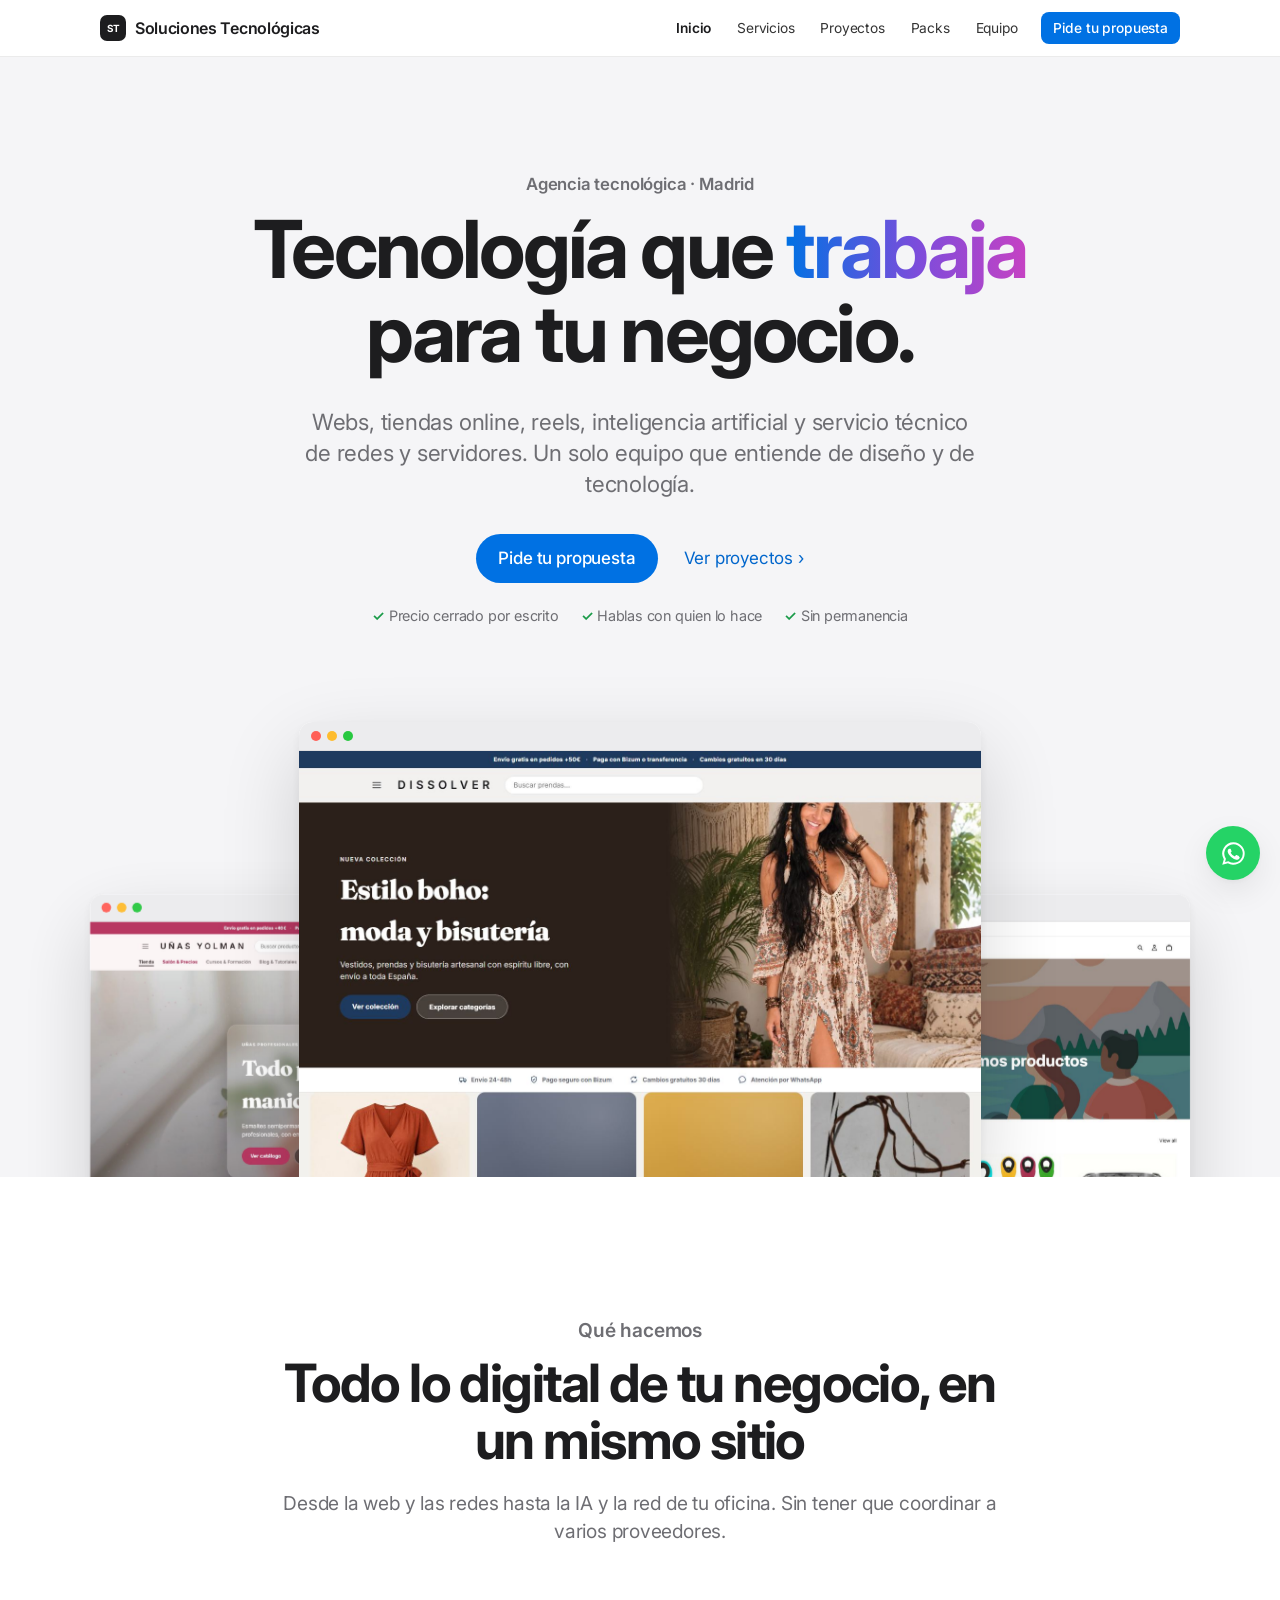
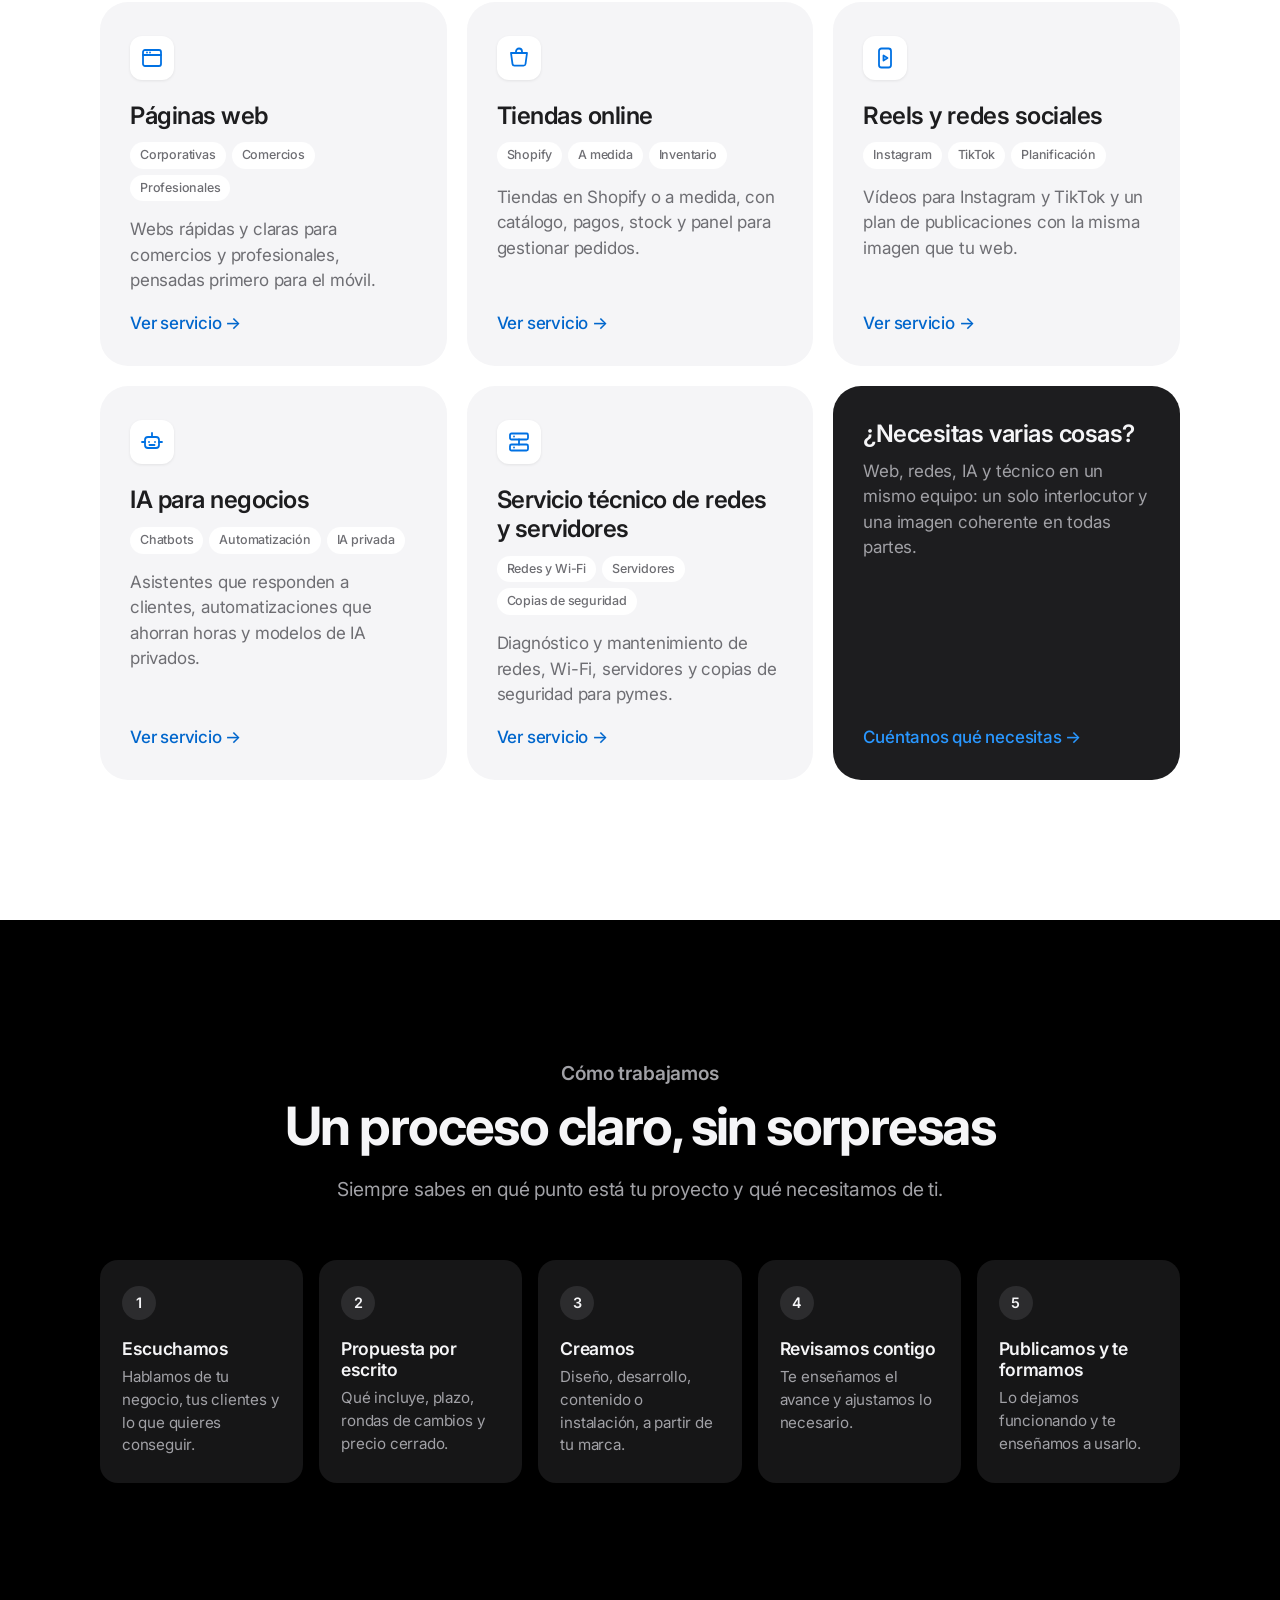
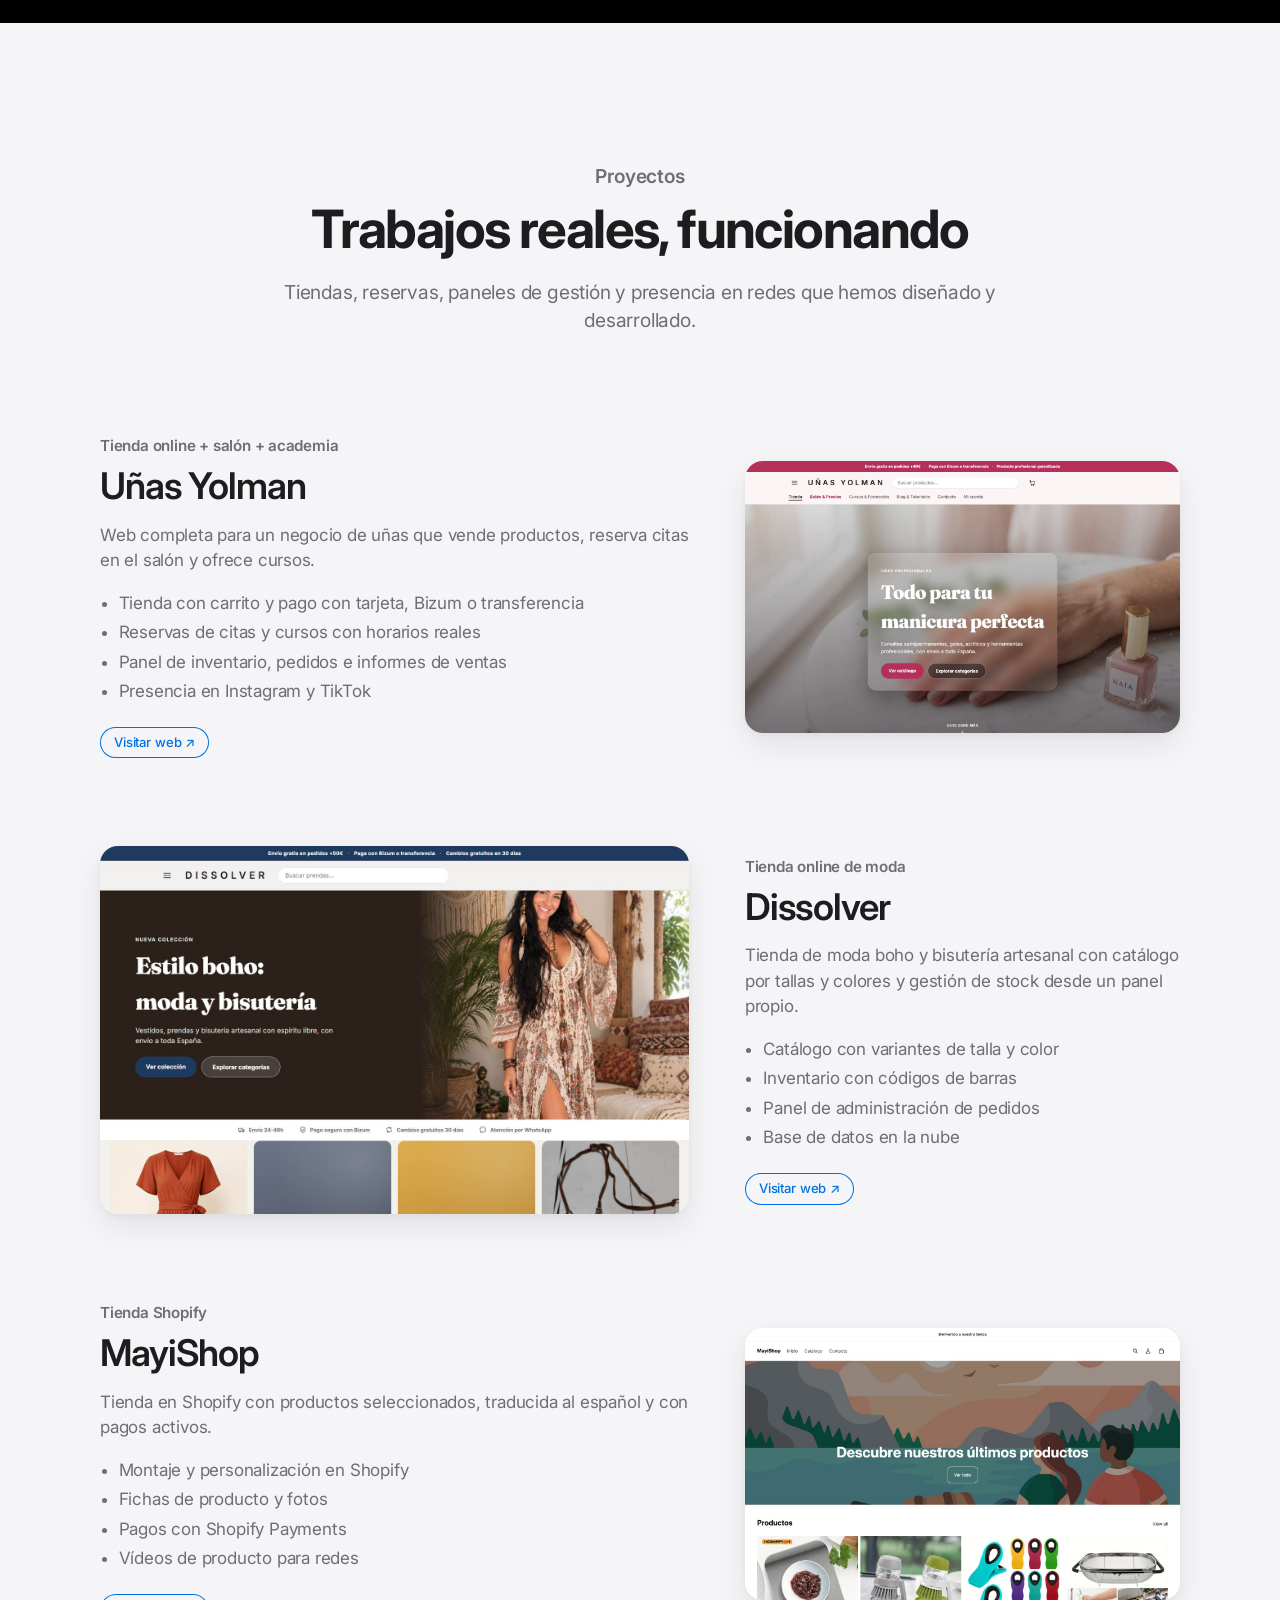
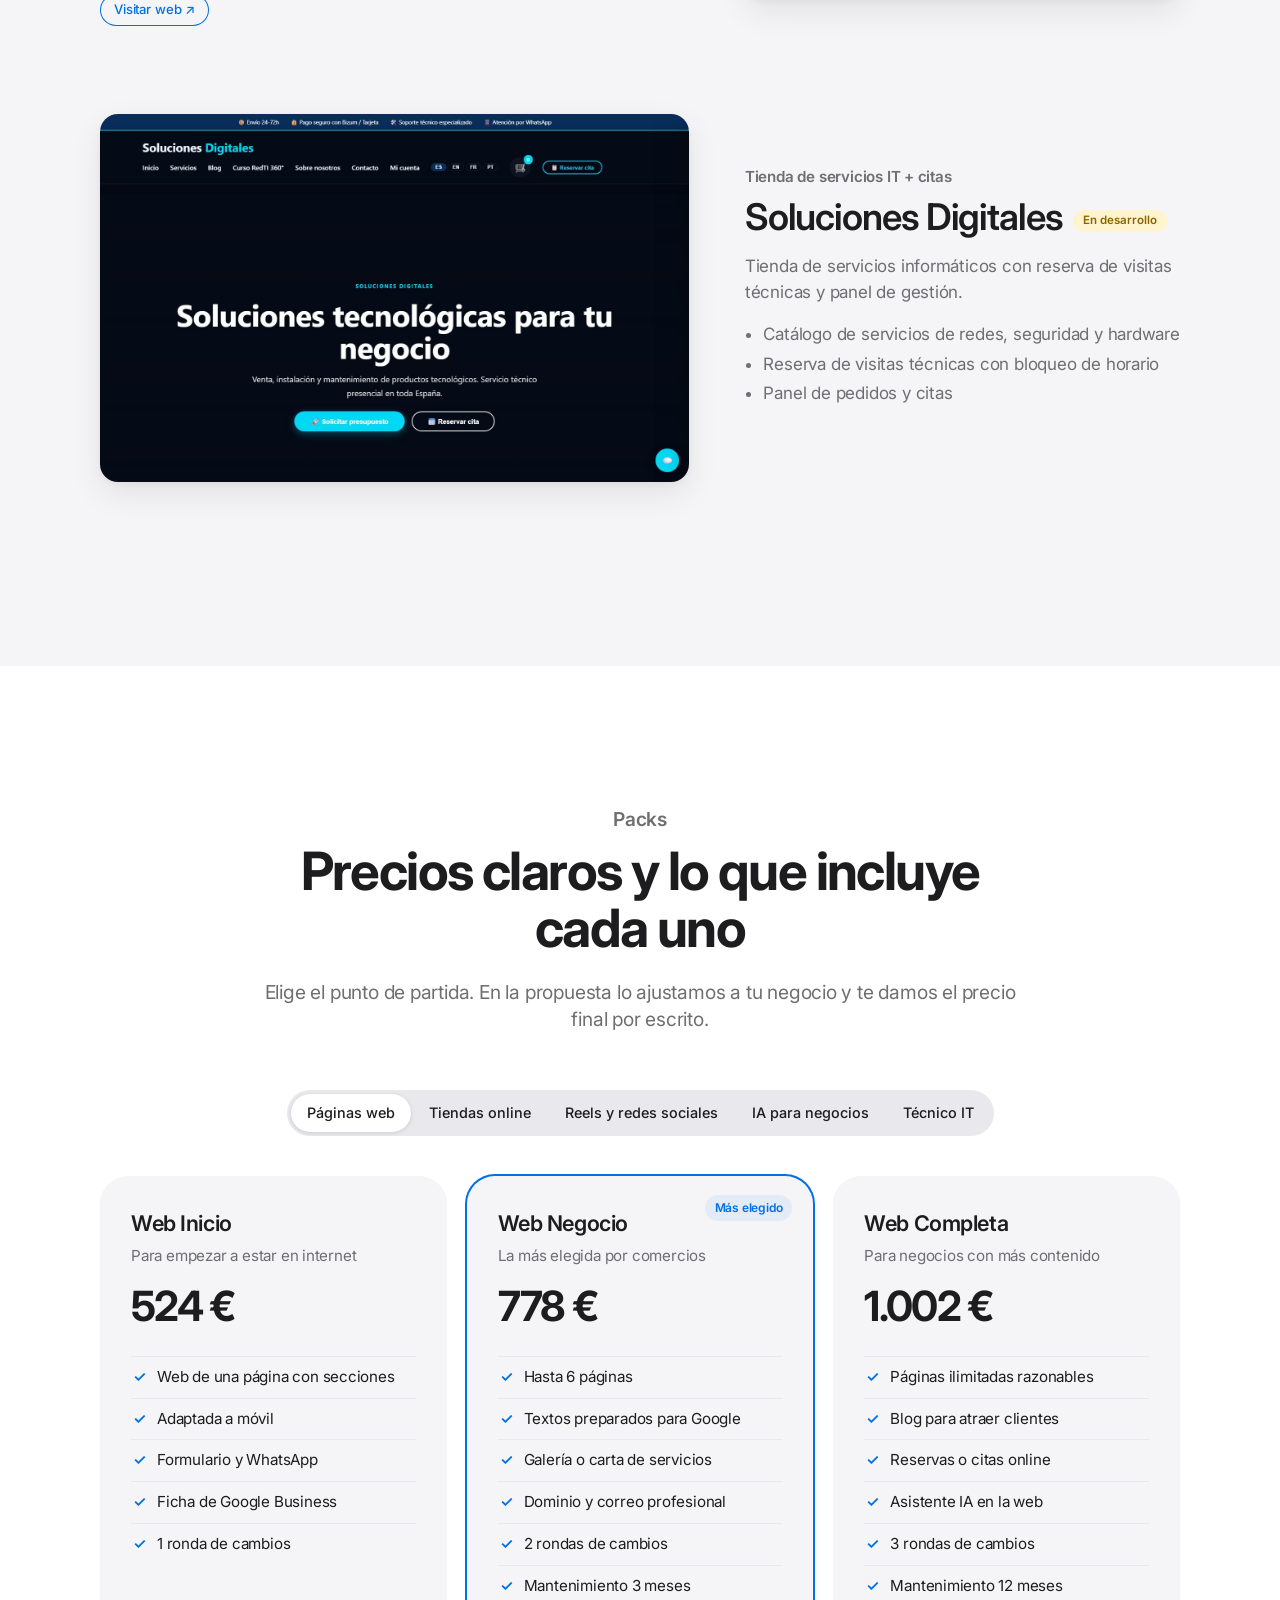
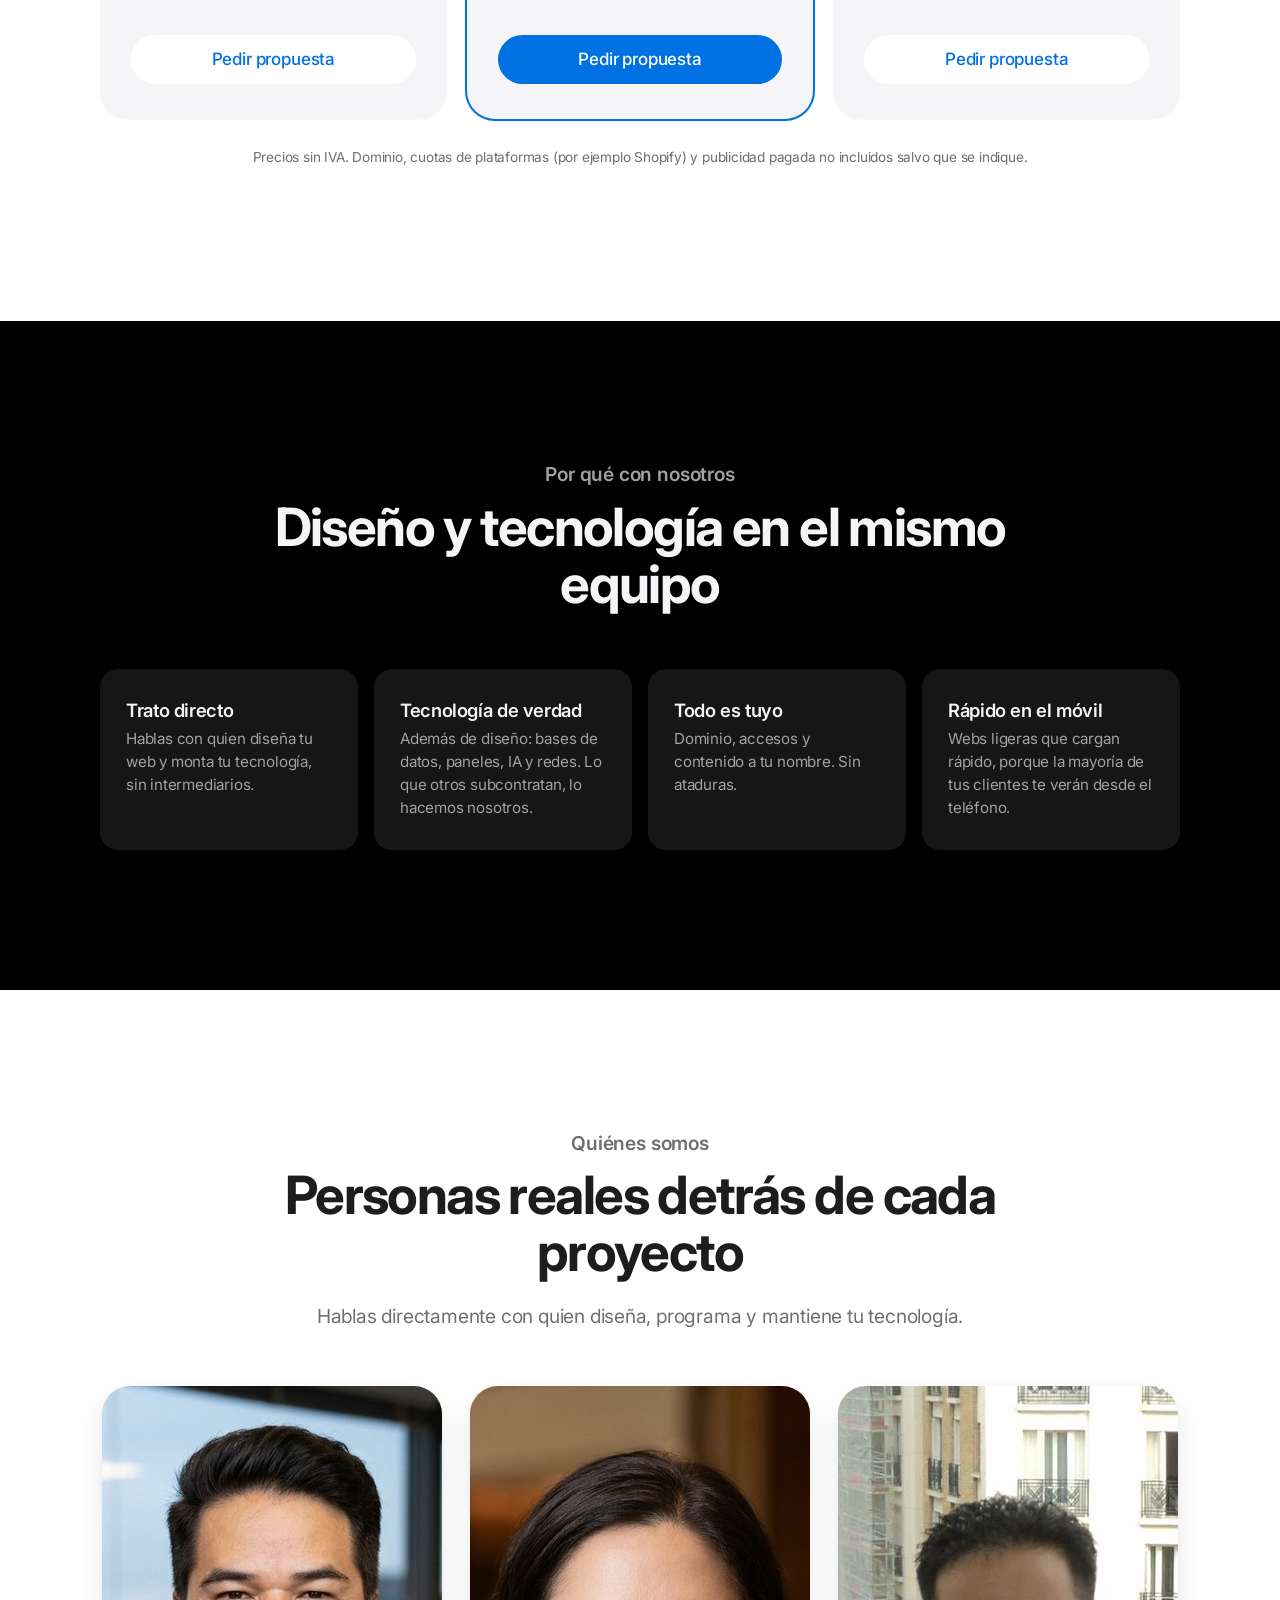
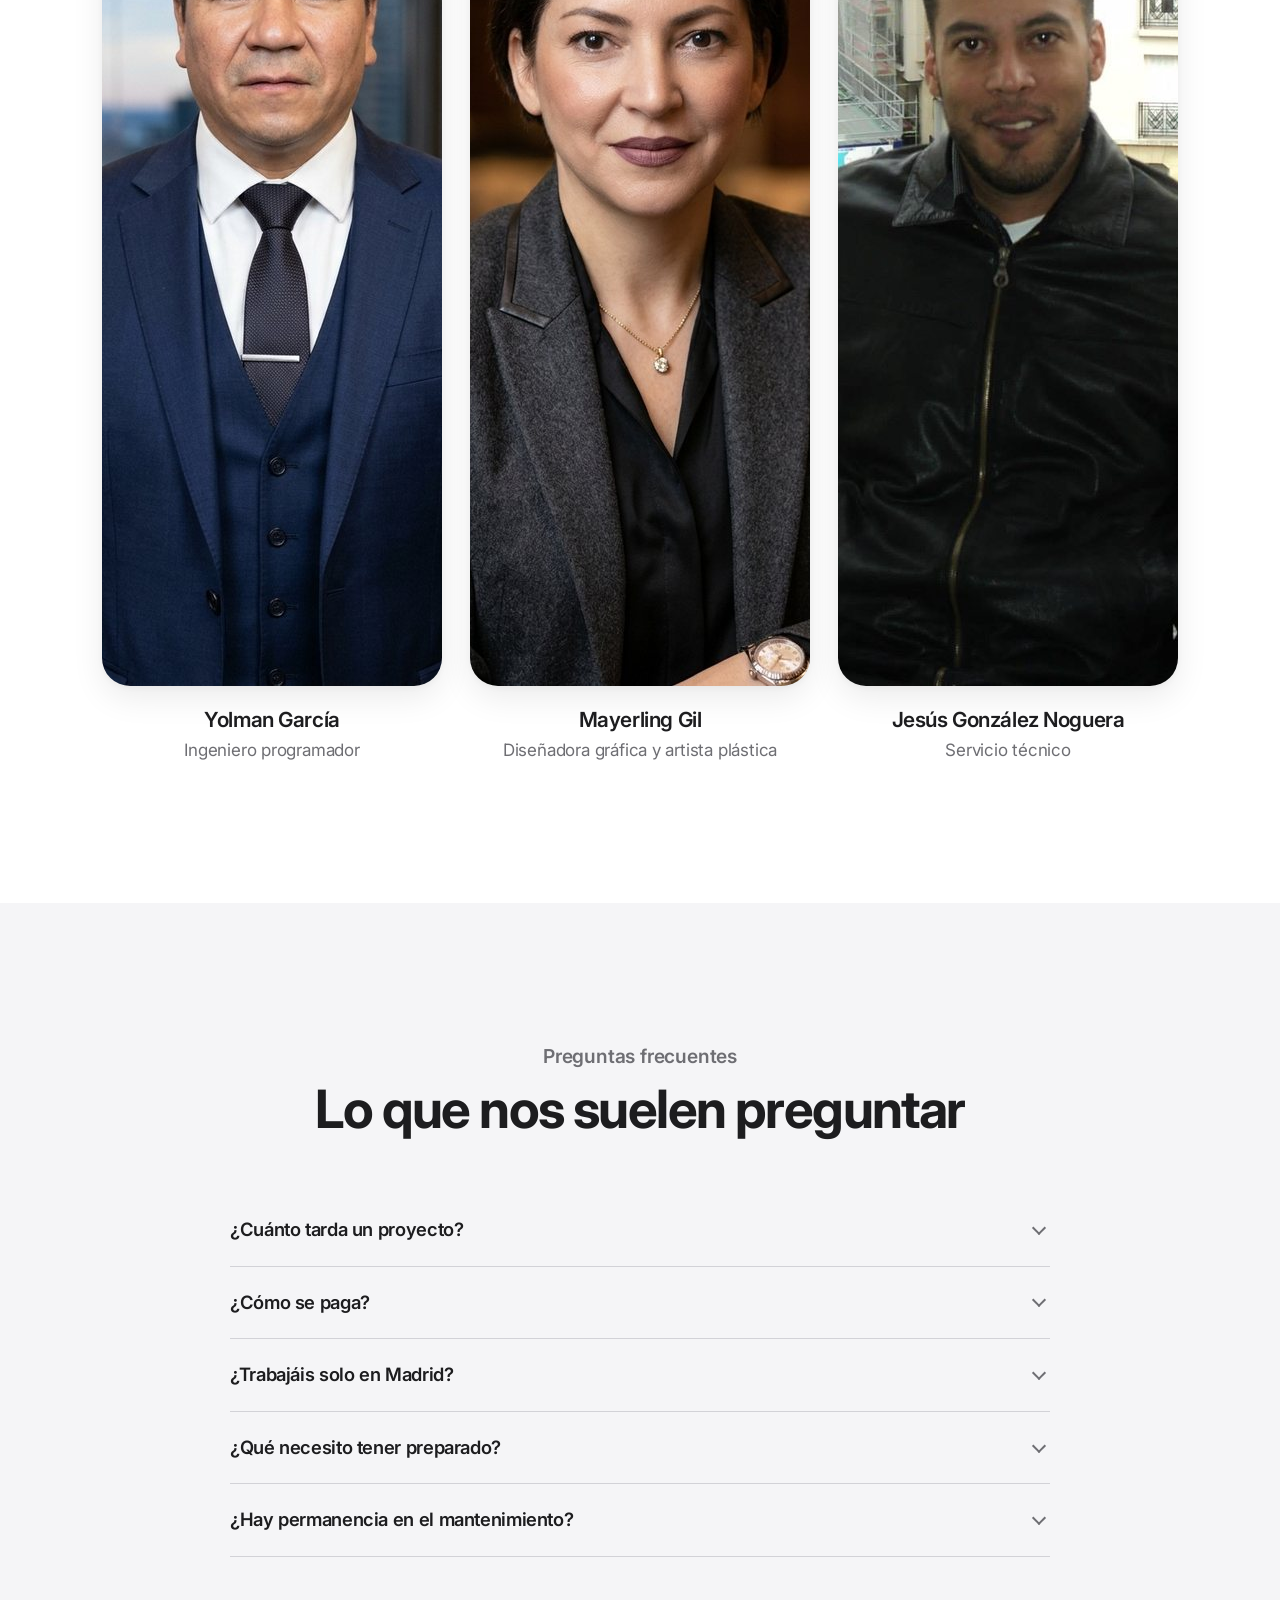
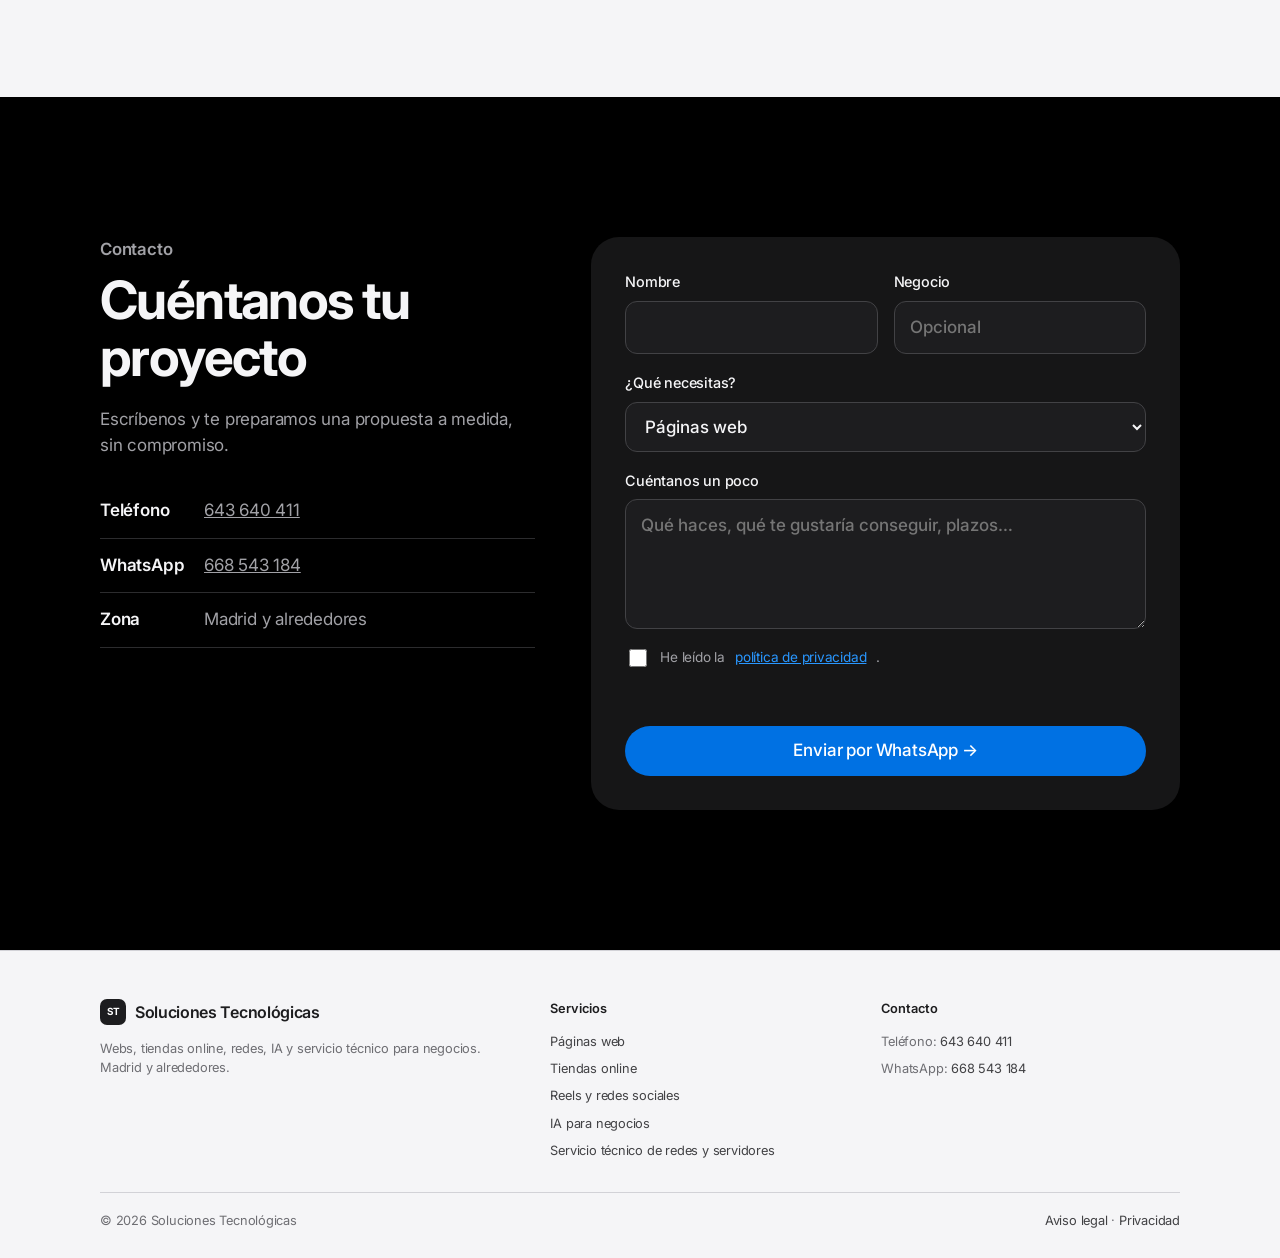
==== index.html @ 40cc74f0 "feat: web de la agencia Soluciones Tecnológicas Sitio estático generado por build.py: portada, 5 pág" ====
<!doctype html>
<html lang="es">
<head>
<meta charset="utf-8">
<meta name="viewport" content="width=device-width, initial-scale=1">
<title>Soluciones Tecnológicas | Webs, tiendas online, IA y servicio técnico en Madrid</title>
<meta name="description" content="Diseñamos páginas web y tiendas online, creamos reels para redes, montamos asistentes de IA y damos servicio técnico de redes y servidores a negocios en Madrid.">
<meta property="og:title" content="Soluciones Tecnológicas | Webs, tiendas online, IA y servicio técnico en Madrid">
<meta property="og:description" content="Diseñamos páginas web y tiendas online, creamos reels para redes, montamos asistentes de IA y damos servicio técnico de redes y servidores a negocios en Madrid.">
<meta property="og:type" content="website">
<meta name="theme-color" content="#f5f5f7">
<link rel="canonical" href="https://mayerlinggg23-tech.github.io/soluciones-tecnologicas-web/">
<link rel="icon" href="data:image/svg+xml,%3Csvg xmlns='http://www.w3.org/2000/svg' viewBox='0 0 32 32'%3E%3Crect width='32' height='32' rx='8' fill='%231d1d1f'/%3E%3Ctext x='16' y='21' font-family='Arial' font-weight='700' font-size='13' text-anchor='middle' fill='%23fff'%3EST%3C/text%3E%3C/svg%3E">
<link rel="preconnect" href="https://fonts.googleapis.com">
<link rel="preconnect" href="https://fonts.gstatic.com" crossorigin>
<link href="https://fonts.googleapis.com/css2?family=Inter:opsz,wght@14..32,400..700&display=swap" rel="stylesheet">
<link rel="stylesheet" href="assets/css/styles.css?v=3">
<script type="application/ld+json">{"@context": "https://schema.org", "@type": "ProfessionalService", "name": "Soluciones Tecnológicas", "description": "Páginas web, tiendas online, redes sociales, inteligencia artificial y servicio técnico de redes y servidores.", "areaServed": "Madrid y alrededores", "address": {"@type": "PostalAddress", "addressLocality": "Madrid", "addressCountry": "ES"}, "url": "https://mayerlinggg23-tech.github.io/soluciones-tecnologicas-web/"}</script><script type="application/ld+json">{"@context": "https://schema.org", "@type": "FAQPage", "mainEntity": [{"@type": "Question", "name": "¿Cuánto tarda un proyecto?", "acceptedAnswer": {"@type": "Answer", "text": "Depende de lo que necesites. Antes de empezar te damos por escrito el plazo, lo que incluye y cuántas rondas de cambios tienes."}}, {"@type": "Question", "name": "¿Cómo se paga?", "acceptedAnswer": {"@type": "Answer", "text": "Te lo detallamos por escrito en la propuesta, antes de empezar."}}, {"@type": "Question", "name": "¿Trabajáis solo en Madrid?", "acceptedAnswer": {"@type": "Answer", "text": "Webs, tiendas, redes e IA las hacemos para cualquier parte de España. El servicio técnico presencial es en Madrid y alrededores."}}, {"@type": "Question", "name": "¿Qué necesito tener preparado?", "acceptedAnswer": {"@type": "Answer", "text": "Tu logo si lo tienes, fotos de tus productos o tu local y una idea de lo que quieres conseguir. Si te falta algo, te ayudamos."}}, {"@type": "Question", "name": "¿Hay permanencia en el mantenimiento?", "acceptedAnswer": {"@type": "Answer", "text": "No. Los planes mensuales se pueden dejar avisando con antelación."}}]}</script>
</head>
<body>
<a class="skip" href="#contenido">Saltar al contenido</a>
<header class="header">
  <div class="wrap">
    <a class="logo" href="index.html" aria-label="Soluciones Tecnológicas, inicio"><span class="logo-mark" aria-hidden="true">ST</span>Soluciones Tecnológicas</a>
    <button class="menu-btn" aria-expanded="false" aria-controls="menu">Menú</button>
    <nav class="nav" id="menu" aria-label="Principal"><a href="index.html" aria-current="page">Inicio</a><a href="index.html#servicios">Servicios</a><a href="index.html#proyectos">Proyectos</a><a href="index.html#packs">Packs</a><a href="index.html#equipo">Equipo</a><a class="btn btn-primary btn-sm" href="index.html#contacto">Pide tu propuesta</a></nav>
  </div>
</header>
<main id="contenido">

<section class="hero">
  <div class="wrap hero-inner">
    <p class="eyebrow">Agencia tecnológica · Madrid</p>
    <h1>Tecnología que <span>trabaja</span> para tu negocio.</h1>
    <p class="hero-lead">Webs, tiendas online, reels, inteligencia artificial y servicio técnico de redes y servidores. Un solo equipo que entiende de diseño y de tecnología.</p>
    <div class="hero-actions">
      <a class="btn btn-primary" href="#contacto">Pide tu propuesta</a>
      <a class="link-more" href="#proyectos">Ver proyectos <span aria-hidden="true">›</span></a>
    </div>
    <ul class="hero-chips"><li>Precio cerrado por escrito</li><li>Hablas con quien lo hace</li><li>Sin permanencia</li></ul>
  </div>
  <div class="showcase" aria-hidden="true">
    <figure class="win win-left"><div class="win-bar"><i></i><i></i><i></i></div><img src="assets/img/unas-yolman.jpg" alt="" width="1440" height="900"></figure>
    <figure class="win win-right"><div class="win-bar"><i></i><i></i><i></i></div><img src="assets/img/mayishop.jpg" alt="" width="1440" height="900"></figure>
    <figure class="win win-center"><div class="win-bar"><i></i><i></i><i></i></div><img src="assets/img/dissolver.jpg" alt="" width="1440" height="900"></figure>
  </div>
</section>

<section class="section" id="servicios">
  <div class="wrap">
    <div class="section-head reveal">
      <p class="eyebrow">Qué hacemos</p>
      <h2>Todo lo digital de tu negocio, en un mismo sitio</h2>
      <p>Desde la web y las redes hasta la IA y la red de tu oficina. Sin tener que coordinar a varios proveedores.</p>
    </div>
    <div class="grid grid-3"><article class="card c-blue reveal">
  <div class="icon"><svg viewBox="0 0 24 24" fill="none" stroke="currentColor" stroke-width="1.8" stroke-linecap="round" stroke-linejoin="round" aria-hidden="true"><rect x="3" y="4" width="18" height="16" rx="2"/><path d="M3 9h18M7 6.5h.01M10 6.5h.01"/></svg></div>
  <h3>Páginas web</h3>
  <ul class="tags"><li>Corporativas</li><li>Comercios</li><li>Profesionales</li></ul>
  <p>Webs rápidas y claras para comercios y profesionales, pensadas primero para el móvil.</p>
  <a class="more" href="servicios/paginas-web.html">Ver servicio →</a>
</article><article class="card c-pink reveal">
  <div class="icon"><svg viewBox="0 0 24 24" fill="none" stroke="currentColor" stroke-width="1.8" stroke-linecap="round" stroke-linejoin="round" aria-hidden="true"><path d="M4 7h16l-1.5 11a2 2 0 0 1-2 1.7H7.5a2 2 0 0 1-2-1.7z"/><path d="M9 7V5.5a3 3 0 0 1 6 0V7"/></svg></div>
  <h3>Tiendas online</h3>
  <ul class="tags"><li>Shopify</li><li>A medida</li><li>Inventario</li></ul>
  <p>Tiendas en Shopify o a medida, con catálogo, pagos, stock y panel para gestionar pedidos.</p>
  <a class="more" href="servicios/tiendas-online.html">Ver servicio →</a>
</article><article class="card c-yellow reveal">
  <div class="icon"><svg viewBox="0 0 24 24" fill="none" stroke="currentColor" stroke-width="1.8" stroke-linecap="round" stroke-linejoin="round" aria-hidden="true"><rect x="6" y="2.5" width="12" height="19" rx="2.5"/><path d="M10.5 9.5v5l4-2.5z"/></svg></div>
  <h3>Reels y redes sociales</h3>
  <ul class="tags"><li>Instagram</li><li>TikTok</li><li>Planificación</li></ul>
  <p>Vídeos para Instagram y TikTok y un plan de publicaciones con la misma imagen que tu web.</p>
  <a class="more" href="servicios/reels-redes.html">Ver servicio →</a>
</article><article class="card c-lime reveal">
  <div class="icon"><svg viewBox="0 0 24 24" fill="none" stroke="currentColor" stroke-width="1.8" stroke-linecap="round" stroke-linejoin="round" aria-hidden="true"><rect x="5" y="7" width="14" height="11" rx="3"/><path d="M12 3v4M9 12h.01M15 12h.01M9.5 15h5M2 12h3M19 12h3"/></svg></div>
  <h3>IA para negocios</h3>
  <ul class="tags"><li>Chatbots</li><li>Automatización</li><li>IA privada</li></ul>
  <p>Asistentes que responden a clientes, automatizaciones que ahorran horas y modelos de IA privados.</p>
  <a class="more" href="servicios/ia-negocios.html">Ver servicio →</a>
</article><article class="card c-white reveal">
  <div class="icon"><svg viewBox="0 0 24 24" fill="none" stroke="currentColor" stroke-width="1.8" stroke-linecap="round" stroke-linejoin="round" aria-hidden="true"><rect x="3" y="3.5" width="18" height="6" rx="1.5"/><rect x="3" y="14.5" width="18" height="6" rx="1.5"/><path d="M7 6.5h.01M7 17.5h.01M12 9.5v5"/></svg></div>
  <h3>Servicio técnico de redes y servidores</h3>
  <ul class="tags"><li>Redes y Wi-Fi</li><li>Servidores</li><li>Copias de seguridad</li></ul>
  <p>Diagnóstico y mantenimiento de redes, Wi-Fi, servidores y copias de seguridad para pymes.</p>
  <a class="more" href="servicios/soporte-it.html">Ver servicio →</a>
</article><article class="card c-ink reveal">
  <h3>¿Necesitas varias cosas?</h3>
  <p>Web, redes, IA y técnico en un mismo equipo: un solo interlocutor y una imagen coherente en todas partes.</p>
  <a class="more" href="#contacto">Cuéntanos qué necesitas →</a>
</article></div>
  </div>
</section>

<section class="section section-dark">
  <div class="wrap">
    <div class="section-head reveal">
      <p class="eyebrow">Cómo trabajamos</p>
      <h2>Un proceso claro, sin sorpresas</h2>
      <p>Siempre sabes en qué punto está tu proyecto y qué necesitamos de ti.</p>
    </div>
    <ol class="steps">
      <li class="reveal"><h3>Escuchamos</h3><p>Hablamos de tu negocio, tus clientes y lo que quieres conseguir.</p></li>
      <li class="reveal"><h3>Propuesta por escrito</h3><p>Qué incluye, plazo, rondas de cambios y precio cerrado.</p></li>
      <li class="reveal"><h3>Creamos</h3><p>Diseño, desarrollo, contenido o instalación, a partir de tu marca.</p></li>
      <li class="reveal"><h3>Revisamos contigo</h3><p>Te enseñamos el avance y ajustamos lo necesario.</p></li>
      <li class="reveal"><h3>Publicamos y te formamos</h3><p>Lo dejamos funcionando y te enseñamos a usarlo.</p></li>
    </ol>
  </div>
</section>

<section class="section section-white" id="proyectos">
  <div class="wrap">
    <div class="section-head reveal">
      <p class="eyebrow">Proyectos</p>
      <h2>Trabajos reales, funcionando</h2>
      <p>Tiendas, reservas, paneles de gestión y presencia en redes que hemos diseñado y desarrollado.</p>
    </div>
    <article class="project reveal">
  <div class="project-shot"><img src="assets/img/unas-yolman.jpg" alt="Captura de la web de Uñas Yolman" loading="lazy" width="1440" height="900"></div>
  <div>
    <p class="kind">Tienda online + salón + academia</p>
    <h3>Uñas Yolman</h3>
    <p>Web completa para un negocio de uñas que vende productos, reserva citas en el salón y ofrece cursos.</p>
    <ul><li>Tienda con carrito y pago con tarjeta, Bizum o transferencia</li><li>Reservas de citas y cursos con horarios reales</li><li>Panel de inventario, pedidos e informes de ventas</li><li>Presencia en Instagram y TikTok</li></ul>
    <a class="btn btn-ghost btn-sm" href="https://unas-yolman-app.onrender.com" target="_blank" rel="noopener">Visitar web ↗</a>
  </div>
</article><article class="project reveal">
  <div class="project-shot"><img src="assets/img/dissolver.jpg" alt="Captura de la web de Dissolver" loading="lazy" width="1440" height="900"></div>
  <div>
    <p class="kind">Tienda online de moda</p>
    <h3>Dissolver</h3>
    <p>Tienda de moda boho y bisutería artesanal con catálogo por tallas y colores y gestión de stock desde un panel propio.</p>
    <ul><li>Catálogo con variantes de talla y color</li><li>Inventario con códigos de barras</li><li>Panel de administración de pedidos</li><li>Base de datos en la nube</li></ul>
    <a class="btn btn-ghost btn-sm" href="https://dissolver-app.onrender.com" target="_blank" rel="noopener">Visitar web ↗</a>
  </div>
</article><article class="project reveal">
  <div class="project-shot"><img src="assets/img/mayishop.jpg" alt="Captura de la web de MayiShop" loading="lazy" width="1440" height="900"></div>
  <div>
    <p class="kind">Tienda Shopify</p>
    <h3>MayiShop</h3>
    <p>Tienda en Shopify con productos seleccionados, traducida al español y con pagos activos.</p>
    <ul><li>Montaje y personalización en Shopify</li><li>Fichas de producto y fotos</li><li>Pagos con Shopify Payments</li><li>Vídeos de producto para redes</li></ul>
    <a class="btn btn-ghost btn-sm" href="https://x0ac4b-eb.myshopify.com" target="_blank" rel="noopener">Visitar web ↗</a>
  </div>
</article><article class="project reveal">
  <div class="project-shot"><img src="assets/img/soluciones-digitales.jpg" alt="Captura de la web de Soluciones Digitales" loading="lazy" width="1440" height="900"></div>
  <div>
    <p class="kind">Tienda de servicios IT + citas</p>
    <h3>Soluciones Digitales<span class="badge">En desarrollo</span></h3>
    <p>Tienda de servicios informáticos con reserva de visitas técnicas y panel de gestión.</p>
    <ul><li>Catálogo de servicios de redes, seguridad y hardware</li><li>Reserva de visitas técnicas con bloqueo de horario</li><li>Panel de pedidos y citas</li></ul>
    
  </div>
</article>
  </div>
</section>

<section class="section" id="packs">
  <div class="wrap">
    <div class="section-head reveal">
      <p class="eyebrow">Packs</p>
      <h2>Precios claros y lo que incluye cada uno</h2>
      <p>Elige el punto de partida. En la propuesta lo ajustamos a tu negocio y te damos el precio final por escrito.</p>
    </div>
    <div class="tabs" role="tablist" aria-label="Packs por servicio"><button role="tab" id="tab-paginas-web" aria-controls="panel-paginas-web" aria-selected="true" tabindex="0">Páginas web</button><button role="tab" id="tab-tiendas-online" aria-controls="panel-tiendas-online" aria-selected="false" tabindex="-1">Tiendas online</button><button role="tab" id="tab-reels-redes" aria-controls="panel-reels-redes" aria-selected="false" tabindex="-1">Reels y redes sociales</button><button role="tab" id="tab-ia-negocios" aria-controls="panel-ia-negocios" aria-selected="false" tabindex="-1">IA para negocios</button><button role="tab" id="tab-soporte-it" aria-controls="panel-soporte-it" aria-selected="false" tabindex="-1">Técnico IT</button></div>
    <div class="tab-panel" role="tabpanel" id="panel-paginas-web" aria-labelledby="tab-paginas-web"><div class="grid grid-3"><article class="pack reveal">
  <h3>Web Inicio</h3>
  <p class="for">Para empezar a estar en internet</p>
  <p class="price">524 €</p>
  <ul><li>Web de una página con secciones</li><li>Adaptada a móvil</li><li>Formulario y WhatsApp</li><li>Ficha de Google Business</li><li>1 ronda de cambios</li></ul>
  <a class="btn btn-ghost" href="index.html?servicio=paginas-web#contacto">Pedir propuesta</a>
</article><article class="pack popular reveal"><span class="flag">Más elegido</span>
  <h3>Web Negocio</h3>
  <p class="for">La más elegida por comercios</p>
  <p class="price">778 €</p>
  <ul><li>Hasta 6 páginas</li><li>Textos preparados para Google</li><li>Galería o carta de servicios</li><li>Dominio y correo profesional</li><li>2 rondas de cambios</li><li>Mantenimiento 3 meses</li></ul>
  <a class="btn btn-primary" href="index.html?servicio=paginas-web#contacto">Pedir propuesta</a>
</article><article class="pack reveal">
  <h3>Web Completa</h3>
  <p class="for">Para negocios con más contenido</p>
  <p class="price">1.002 €</p>
  <ul><li>Páginas ilimitadas razonables</li><li>Blog para atraer clientes</li><li>Reservas o citas online</li><li>Asistente IA en la web</li><li>3 rondas de cambios</li><li>Mantenimiento 12 meses</li></ul>
  <a class="btn btn-ghost" href="index.html?servicio=paginas-web#contacto">Pedir propuesta</a>
</article></div></div><div class="tab-panel" role="tabpanel" id="panel-tiendas-online" aria-labelledby="tab-tiendas-online" hidden><div class="grid grid-3"><article class="pack reveal">
  <h3>Tienda Shopify</h3>
  <p class="for">Vender rápido con Shopify</p>
  <p class="price">644 €</p>
  <ul><li>Tema adaptado a tu marca</li><li>Hasta 30 productos cargados</li><li>Pagos y envíos configurados</li><li>Textos legales de compra</li><li>Formación de uso</li></ul>
  <a class="btn btn-ghost" href="index.html?servicio=tiendas-online#contacto">Pedir propuesta</a>
</article><article class="pack popular reveal"><span class="flag">Más elegido</span>
  <h3>Tienda Pro</h3>
  <p class="for">Catálogos grandes o con variantes</p>
  <p class="price">A consultar</p>
  <ul><li>Hasta 150 productos</li><li>Tallas, colores y stock</li><li>Panel de pedidos y clientes</li><li>Bizum y transferencia</li><li>Mantenimiento 3 meses</li></ul>
  <a class="btn btn-primary" href="index.html?servicio=tiendas-online#contacto">Pedir propuesta</a>
</article><article class="pack reveal">
  <h3>Tienda a medida</h3>
  <p class="for">Tienda + citas, cursos o inventario</p>
  <p class="price">A consultar</p>
  <ul><li>Desarrollo sin cuota de plataforma</li><li>Reservas de citas o cursos</li><li>Inventario con códigos de barras</li><li>Informes de ventas</li><li>Mantenimiento 12 meses</li></ul>
  <a class="btn btn-ghost" href="index.html?servicio=tiendas-online#contacto">Pedir propuesta</a>
</article></div></div><div class="tab-panel" role="tabpanel" id="panel-reels-redes" aria-labelledby="tab-reels-redes" hidden><div class="grid grid-3"><article class="pack reveal">
  <h3>Redes Esencial</h3>
  <p class="for">Para empezar con constancia</p>
  <p class="price">330 € <small>· plan de 6 meses</small></p>
  <ul><li>3 reels al mes</li><li>1 carrusel de imágenes al mes</li><li>Plantillas con tu imagen de marca</li><li>18 reels en total</li></ul>
  <a class="btn btn-ghost" href="index.html?servicio=reels-redes#contacto">Pedir propuesta</a>
</article><article class="pack popular reveal"><span class="flag">Más elegido</span>
  <h3>Redes Profesional</h3>
  <p class="for">Para crecer en Instagram y TikTok</p>
  <p class="price">516 € <small>· plan de 6 meses</small></p>
  <ul><li>9 reels profesionales al mes</li><li>6 carruseles de imágenes al mes</li><li>Fotos de tu negocio con calidad de estudio</li><li>Perfil optimizado</li><li>54 reels y 36 carruseles en total</li></ul>
  <a class="btn btn-primary" href="index.html?servicio=reels-redes#contacto">Pedir propuesta</a>
</article><article class="pack reveal">
  <h3>Redes Premium</h3>
  <p class="for">Gestión integral de tus redes</p>
  <p class="price">894 €</p>
  <ul><li>9 reels profesionales al mes</li><li>6 carruseles de imágenes al mes</li><li>Gestión de mensajes y comentarios</li><li>Seguimiento y análisis mensual de resultados</li></ul>
  <a class="btn btn-ghost" href="index.html?servicio=reels-redes#contacto">Pedir propuesta</a>
</article></div></div><div class="tab-panel" role="tabpanel" id="panel-ia-negocios" aria-labelledby="tab-ia-negocios" hidden><div class="grid grid-3"><article class="pack reveal">
  <h3>Asistente IA</h3>
  <p class="for">Responder a clientes 24 h</p>
  <p class="price">A consultar</p>
  <ul><li>Asistente para web o WhatsApp</li><li>Entrenado con tu información</li><li>Paso a una persona cuando hace falta</li><li>1 mes de ajustes</li></ul>
  <a class="btn btn-ghost" href="index.html?servicio=ia-negocios#contacto">Pedir propuesta</a>
</article><article class="pack popular reveal"><span class="flag">Más elegido</span>
  <h3>Automatización</h3>
  <p class="for">Quitar trabajo repetitivo</p>
  <p class="price">A consultar</p>
  <ul><li>Estudio de tus tareas repetitivas</li><li>2 automatizaciones a medida</li><li>Conexión con correo, Excel o tienda</li><li>Formación del equipo</li></ul>
  <a class="btn btn-primary" href="index.html?servicio=ia-negocios#contacto">Pedir propuesta</a>
</article><article class="pack reveal">
  <h3>IA privada</h3>
  <p class="for">Datos que no salen de tu empresa</p>
  <p class="price">A consultar</p>
  <ul><li>Modelo de IA en tu propio equipo</li><li>Sin cuotas por uso</li><li>Documentos internos consultables</li><li>Mantenimiento 3 meses</li></ul>
  <a class="btn btn-ghost" href="index.html?servicio=ia-negocios#contacto">Pedir propuesta</a>
</article></div></div><div class="tab-panel" role="tabpanel" id="panel-soporte-it" aria-labelledby="tab-soporte-it" hidden><div class="grid grid-3"><article class="pack reveal">
  <h3>Diagnóstico RedTI 360°</h3>
  <p class="for">Saber qué falla y por dónde empezar</p>
  <p class="price">A consultar</p>
  <ul><li>Visita y revisión completa</li><li>Medición de Wi-Fi y velocidad</li><li>Revisión de seguridad básica</li><li>Informe con prioridades</li></ul>
  <a class="btn btn-ghost" href="index.html?servicio=soporte-it#contacto">Pedir propuesta</a>
</article><article class="pack popular reveal"><span class="flag">Más elegido</span>
  <h3>Puesta a punto</h3>
  <p class="for">Dejar la red bien montada</p>
  <p class="price">A consultar</p>
  <ul><li>Diagnóstico incluido</li><li>Ajuste de router y Wi-Fi</li><li>Red de invitados separada</li><li>Copias de seguridad automáticas</li><li>Documentación de la red</li></ul>
  <a class="btn btn-primary" href="index.html?servicio=soporte-it#contacto">Pedir propuesta</a>
</article><article class="pack reveal">
  <h3>Mantenimiento</h3>
  <p class="for">Tranquilidad cada mes</p>
  <p class="price">A consultar <small>/mes</small></p>
  <ul><li>Soporte remoto</li><li>Revisión mensual</li><li>Actualizaciones y copias vigiladas</li><li>Visitas con precio reducido</li></ul>
  <a class="btn btn-ghost" href="index.html?servicio=soporte-it#contacto">Pedir propuesta</a>
</article></div></div>
    <p class="note">Precios sin IVA. Dominio, cuotas de plataformas (por ejemplo Shopify) y publicidad pagada no incluidos salvo que se indique.</p>
  </div>
</section>

<section class="section section-dark">
  <div class="wrap">
    <div class="section-head reveal">
      <p class="eyebrow">Por qué con nosotros</p>
      <h2>Diseño y tecnología en el mismo equipo</h2>
    </div>
    <div class="why">
      <div class="reveal"><h3>Trato directo</h3><p>Hablas con quien diseña tu web y monta tu tecnología, sin intermediarios.</p></div>
      <div class="reveal"><h3>Tecnología de verdad</h3><p>Además de diseño: bases de datos, paneles, IA y redes. Lo que otros subcontratan, lo hacemos nosotros.</p></div>
      <div class="reveal"><h3>Todo es tuyo</h3><p>Dominio, accesos y contenido a tu nombre. Sin ataduras.</p></div>
      <div class="reveal"><h3>Rápido en el móvil</h3><p>Webs ligeras que cargan rápido, porque la mayoría de tus clientes te verán desde el teléfono.</p></div>
    </div>
  </div>
</section>

<section class="section" id="equipo">
  <div class="wrap">
    <div class="section-head reveal">
      <p class="eyebrow">Quiénes somos</p>
      <h2>Personas reales detrás de cada proyecto</h2>
      <p>Hablas directamente con quien diseña, programa y mantiene tu tecnología.</p>
    </div>
    <div class="team"><figure class="member reveal">
  <img src="assets/img/equipo-yolman-garcia.jpg" alt="Yolman García, ingeniero programador" loading="lazy" width="720" height="900">
  <figcaption><strong>Yolman García</strong><span>Ingeniero programador</span></figcaption>
</figure><figure class="member reveal">
  <img src="assets/img/equipo-mayerling-gil.jpg" alt="Mayerling Gil, diseñadora gráfica y artista plástica" loading="lazy" width="720" height="900">
  <figcaption><strong>Mayerling Gil</strong><span>Diseñadora gráfica y artista plástica</span></figcaption>
</figure><figure class="member reveal">
  <img src="assets/img/equipo-jesus-gonzalez.jpg" alt="Jesús González Noguera, servicio técnico" loading="lazy" width="720" height="900">
  <figcaption><strong>Jesús González Noguera</strong><span>Servicio técnico</span></figcaption>
</figure></div>
  </div>
</section>

<section class="section section-white" id="faq">
  <div class="wrap">
    <div class="section-head reveal"><p class="eyebrow">Preguntas frecuentes</p><h2>Lo que nos suelen preguntar</h2></div>
    <div class="faq"><details class="reveal"><summary>¿Cuánto tarda un proyecto?</summary><p>Depende de lo que necesites. Antes de empezar te damos por escrito el plazo, lo que incluye y cuántas rondas de cambios tienes.</p></details><details class="reveal"><summary>¿Cómo se paga?</summary><p>Te lo detallamos por escrito en la propuesta, antes de empezar.</p></details><details class="reveal"><summary>¿Trabajáis solo en Madrid?</summary><p>Webs, tiendas, redes e IA las hacemos para cualquier parte de España. El servicio técnico presencial es en Madrid y alrededores.</p></details><details class="reveal"><summary>¿Qué necesito tener preparado?</summary><p>Tu logo si lo tienes, fotos de tus productos o tu local y una idea de lo que quieres conseguir. Si te falta algo, te ayudamos.</p></details><details class="reveal"><summary>¿Hay permanencia en el mantenimiento?</summary><p>No. Los planes mensuales se pueden dejar avisando con antelación.</p></details></div>
  </div>
</section>

<section class="section section-dark" id="contacto">
  <div class="wrap contact">
    <div class="reveal">
      <p class="eyebrow">Contacto</p>
      <h2>Cuéntanos tu proyecto</h2>
      <p>Escríbenos y te preparamos una propuesta a medida, sin compromiso.</p>
      <ul class="contact-list">
        <li><strong>Teléfono</strong><a href="tel:+34643640411">643 640 411</a></li><li><strong>WhatsApp</strong><a href="https://wa.me/34668543184?text=Hola,%20quiero%20información" target="_blank" rel="noopener">668 543 184</a></li>
        <li><strong>Zona</strong>Madrid y alrededores</li>
        
      </ul>
    </div>
    <form class="form reveal" id="form-contacto" data-whatsapp="34668543184" novalidate>
      <div class="row">
        <label>Nombre<input name="nombre" autocomplete="name" required></label>
        <label>Negocio<input name="negocio" autocomplete="organization" placeholder="Opcional"></label>
      </div>
      <label>¿Qué necesitas?<select name="servicio"><option value="paginas-web">Páginas web</option><option value="tiendas-online">Tiendas online</option><option value="reels-redes">Reels y redes sociales</option><option value="ia-negocios">IA para negocios</option><option value="soporte-it">Servicio técnico de redes y servidores</option><option value="varios">Varias cosas</option></select></label>
      <label>Cuéntanos un poco<textarea name="mensaje" required placeholder="Qué haces, qué te gustaría conseguir, plazos…"></textarea></label>
      <label class="legal"><input type="checkbox" name="privacidad" value="1"> He leído la <a href="privacidad.html">política de privacidad</a>.</label>
      <p class="form-msg" role="alert" aria-live="polite"></p>
      <button class="btn btn-primary" type="submit">Enviar por WhatsApp →</button>
    </form>
  </div>
</section>

</main>
<footer class="footer">
  <div class="wrap">
    <div class="footer-grid">
      <div>
        <a class="logo" href="index.html"><span class="logo-mark" aria-hidden="true">ST</span>Soluciones Tecnológicas</a>
        <p style="margin-top:14px">Webs, tiendas online, redes, IA y servicio técnico para negocios. Madrid y alrededores.</p>
      </div>
      <div><h4>Servicios</h4><ul><li><a href="servicios/paginas-web.html">Páginas web</a></li><li><a href="servicios/tiendas-online.html">Tiendas online</a></li><li><a href="servicios/reels-redes.html">Reels y redes sociales</a></li><li><a href="servicios/ia-negocios.html">IA para negocios</a></li><li><a href="servicios/soporte-it.html">Servicio técnico de redes y servidores</a></li></ul></div>
      <div><h4>Contacto</h4><ul><li>Teléfono: <a href="tel:+34643640411">643 640 411</a></li><li>WhatsApp: <a href="https://wa.me/34668543184?text=Hola,%20quiero%20información" target="_blank" rel="noopener">668 543 184</a></li></ul></div>
    </div>
    <div class="footer-bottom">
      <span>© <span data-year></span> Soluciones Tecnológicas</span>
      <span><a href="aviso-legal.html">Aviso legal</a> · <a href="privacidad.html">Privacidad</a></span>
    </div>
  </div>
</footer>
<a class="wa-float" href="https://wa.me/34668543184?text=Hola,%20quiero%20información" target="_blank" rel="noopener" aria-label="Escríbenos por WhatsApp"><svg viewBox="0 0 24 24" fill="currentColor" aria-hidden="true"><path d="M12 2a10 10 0 0 0-8.6 15.1L2 22l5-1.3A10 10 0 1 0 12 2zm0 18.2a8.2 8.2 0 0 1-4.2-1.2l-.3-.2-3 .8.8-2.9-.2-.3A8.2 8.2 0 1 1 12 20.2zm4.5-6.1c-.2-.1-1.5-.7-1.7-.8-.2-.1-.4-.1-.6.1l-.8 1c-.1.2-.3.2-.5.1a6.7 6.7 0 0 1-3.3-2.9c-.2-.4.2-.4.7-1.3.1-.2 0-.3 0-.4l-.8-1.8c-.2-.5-.4-.4-.6-.4h-.5a1 1 0 0 0-.7.3 3 3 0 0 0-.9 2.2 5.2 5.2 0 0 0 1.1 2.7 11.8 11.8 0 0 0 4.5 4c1.7.7 2.3.8 3.2.6.5-.1 1.5-.6 1.7-1.2.2-.6.2-1.1.2-1.2-.1-.1-.3-.2-.5-.3z"/></svg></a>
<script src="assets/js/main.js?v=1" defer></script>
</body>
</html>
---- assets/css/styles.css ----
/* Soluciones Tecnológicas — estilo sobrio inspirado en las pautas de diseño de Apple */
:root {
  --bg: #ffffff;
  --bg-alt: #f5f5f7;
  --ink: #1d1d1f;
  --muted: #6e6e73;
  --line: #d2d2d7;
  --accent: #0071e3;
  --accent-hover: #0077ed;
  --accent-link: #0066cc;
  --dark: #000000;
  --dark-2: #161617;
  --dark-3: #1d1d1f;
  --dark-muted: #a1a1a6;
  --hueco: #fff4ce;
  --radius-lg: 28px;
  --radius: 18px;
  --radius-sm: 12px;
  --shadow: 0 2px 6px rgba(0, 0, 0, .04), 0 12px 32px rgba(0, 0, 0, .08);
  --shadow-lg: 0 4px 12px rgba(0, 0, 0, .06), 0 30px 80px rgba(0, 0, 0, .16);
  --ease: cubic-bezier(.22, 1, .36, 1); /* llega sin rebote, como un muelle amortiguado */
  --max: 1080px;
  --font: "Inter", -apple-system, BlinkMacSystemFont, "SF Pro Text", "Segoe UI", system-ui, sans-serif;
}

*, *::before, *::after { box-sizing: border-box; }
html { scroll-behavior: smooth; -webkit-text-size-adjust: 100%; }
body {
  margin: 0;
  font-family: var(--font);
  font-size: 1.0625rem;
  line-height: 1.5;
  letter-spacing: -0.012em;
  color: var(--ink);
  background: var(--bg);
  overflow-x: hidden;
  -webkit-font-smoothing: antialiased;
  font-optical-sizing: auto;
}
img { max-width: 100%; display: block; }
a { color: inherit; }
h1, h2, h3, h4 { font-weight: 700; margin: 0 0 .4em; }
h1 { font-size: clamp(2.6rem, 6.6vw, 5rem); line-height: 1.04; letter-spacing: -0.035em; }
h2 { font-size: clamp(2rem, 4.4vw, 3.3rem); line-height: 1.08; letter-spacing: -0.03em; }
h3 { font-size: 1.3rem; line-height: 1.2; letter-spacing: -0.02em; font-weight: 600; }
h4 { font-size: .9rem; letter-spacing: 0; }
p { margin: 0 0 1em; }

.wrap { width: min(100% - 40px, var(--max)); margin-inline: auto; }
.skip { position: absolute; left: -9999px; top: 8px; background: var(--ink); color: #fff; padding: 8px 14px; border-radius: 8px; z-index: 100; }
.skip:focus { left: 8px; }
:focus-visible { outline: 2px solid var(--accent); outline-offset: 3px; border-radius: 6px; }

.hueco { background: var(--hueco); color: #6b5300; padding: 0 .35em; border-radius: 6px; font-weight: 600; }

/* Cabecera translúcida: el contenido pasa por debajo */
.header {
  position: sticky; top: 0; z-index: 50;
  background: rgba(255, 255, 255, .72);
  backdrop-filter: saturate(180%) blur(20px);
  -webkit-backdrop-filter: saturate(180%) blur(20px);
  border-bottom: 1px solid rgba(0, 0, 0, .08);
}
.header .wrap { display: flex; align-items: center; justify-content: space-between; gap: 16px; min-height: 56px; }
.logo { display: flex; align-items: center; gap: 9px; text-decoration: none; font-weight: 600; font-size: 1rem; letter-spacing: -0.02em; }
.logo-mark { width: 26px; height: 26px; border-radius: 7px; display: grid; place-items: center; background: var(--ink); color: #fff; font-size: .62rem; font-weight: 700; letter-spacing: 0; }
.nav { display: flex; align-items: center; gap: 2px; }
.nav a { text-decoration: none; padding: 6px 12px; font-size: .86rem; color: rgba(0, 0, 0, .8); border-radius: 8px; transition: color .2s var(--ease); }
.nav a:hover, .nav a[aria-current="page"] { color: var(--ink); }
.nav a[aria-current="page"] { font-weight: 600; }
.nav .btn { margin-left: 10px; color: #fff; }
.menu-btn { display: none; background: none; border: 0; font: inherit; font-size: .9rem; font-weight: 500; color: var(--ink); padding: 8px 4px; cursor: pointer; }

/* Botones: respuesta inmediata al pulsar */
.btn {
  display: inline-flex; align-items: center; justify-content: center; gap: 6px;
  padding: 12px 22px; border-radius: 980px; border: 0; cursor: pointer;
  font: inherit; font-size: 1.0625rem; font-weight: 500; text-decoration: none; letter-spacing: -0.01em;
  background: var(--bg-alt); color: var(--ink);
  transition: background .2s var(--ease), transform .1s ease-out;
}
.btn:active { transform: scale(.97); }
.btn-primary { background: var(--accent); color: #fff; }
.btn-primary:hover { background: var(--accent-hover); }
.btn-ghost { background: transparent; color: var(--accent); box-shadow: inset 0 0 0 1px var(--accent); }
.btn-ghost:hover { background: var(--accent); color: #fff; }
.btn-sm { padding: 6px 14px; font-size: .82rem; }
.link-more { color: var(--accent-link); text-decoration: none; font-size: 1.0625rem; }
.link-more:hover { text-decoration: underline; }
.link-more span { display: inline-block; transition: transform .25s var(--ease); }
.link-more:hover span { transform: translateX(3px); }

/* Secciones */
.section { padding: clamp(80px, 11vw, 140px) 0; }
.section-white { background: var(--bg-alt); }
.section-dark { background: var(--dark); color: #f5f5f7; }
.section-dark p, .section-dark li { color: var(--dark-muted); }
.eyebrow { display: block; font-size: 1.05rem; font-weight: 600; color: var(--muted); margin-bottom: 10px; letter-spacing: -0.01em; }
.section-dark .eyebrow { color: var(--dark-muted); }
.section-head { max-width: 760px; margin: 0 auto 56px; text-align: center; }
.section-head p { color: var(--muted); font-size: 1.2rem; line-height: 1.45; }
.section-dark .section-head p { color: var(--dark-muted); }

/* Hero */
.hero { background: var(--bg-alt); padding: clamp(64px, 9vw, 120px) 0 0; overflow: hidden; text-align: center; }
.hero-inner { max-width: 860px; }
.hero h1 span {
  background: linear-gradient(90deg, #0071e3, #7d4cdb 55%, #c642c3);
  -webkit-background-clip: text; background-clip: text; color: transparent;
}
.hero-lead { font-size: clamp(1.15rem, 2vw, 1.4rem); line-height: 1.4; color: var(--muted); max-width: 680px; margin: 0 auto; }
.hero-actions { display: flex; flex-wrap: wrap; gap: 26px; align-items: center; justify-content: center; margin: 34px 0 22px; }
.hero-chips { display: flex; flex-wrap: wrap; justify-content: center; gap: 4px 22px; padding: 0; margin: 0; list-style: none; color: var(--muted); font-size: .9rem; }
.hero-chips li::before { content: "✓ "; color: #1a9b49; font-weight: 600; }

.showcase { position: relative; width: min(100% - 40px, 1100px); margin: clamp(48px, 7vw, 80px) auto 0; height: clamp(230px, 40vw, 470px); }
.win { position: absolute; margin: 0; border-radius: 14px 14px 0 0; overflow: hidden; background: #fff; box-shadow: var(--shadow-lg); }
.win img { width: 100%; height: auto; }
.win-bar { display: flex; gap: 6px; padding: 9px 12px; background: #ececee; border-bottom: 1px solid rgba(0,0,0,.06); }
.win-bar i { width: 10px; height: 10px; border-radius: 50%; background: #d0d0d4; }
.win-bar i:first-child { background: #ff5f57; } .win-bar i:nth-child(2) { background: #febc2e; } .win-bar i:nth-child(3) { background: #28c840; }
.win-center { width: 62%; left: 19%; bottom: 0; z-index: 2; }
.win-left { width: 46%; left: 0; bottom: 0; transform: translateY(14%) scale(.96); transform-origin: bottom left; opacity: .96; }
.win-right { width: 46%; right: 0; bottom: 0; transform: translateY(14%) scale(.96); transform-origin: bottom right; opacity: .96; }

/* Rejilla tipo "bento" */
.grid { display: grid; gap: 20px; }
.grid-3 { grid-template-columns: repeat(3, 1fr); }
.grid-2 { grid-template-columns: repeat(2, 1fr); }
.card {
  background: var(--bg-alt); border-radius: var(--radius-lg); padding: 34px 30px 30px;
  display: flex; flex-direction: column; min-height: 320px;
  transition: transform .45s var(--ease), box-shadow .45s var(--ease);
}
.card:hover { transform: translateY(-4px) scale(1.01); box-shadow: var(--shadow); }
.card p { color: var(--muted); }
.card .icon { width: 44px; height: 44px; border-radius: 12px; display: grid; place-items: center; background: #fff; color: var(--accent); margin-bottom: 22px; box-shadow: 0 1px 3px rgba(0,0,0,.08); }
.card .icon svg { width: 24px; height: 24px; }
.card h3 { font-size: 1.5rem; }
.card .more { margin-top: auto; color: var(--accent-link); text-decoration: none; font-weight: 500; }
.card .more:hover { text-decoration: underline; }
.c-ink { background: var(--dark-3); color: #f5f5f7; justify-content: flex-end; }
.c-ink p { color: var(--dark-muted); }
.c-ink .more { color: #2997ff; }
.tags { display: flex; flex-wrap: wrap; gap: 6px; margin: 2px 0 16px; padding: 0; list-style: none; }
.tags li { font-size: .78rem; font-weight: 500; padding: 4px 10px; border-radius: 980px; background: #fff; color: var(--muted); }

/* Proceso */
.steps { counter-reset: step; display: grid; grid-template-columns: repeat(5, 1fr); gap: 16px; list-style: none; padding: 0; margin: 0; }
.steps li { background: var(--dark-2); border-radius: var(--radius); padding: 26px 22px; }
.steps li::before { counter-increment: step; content: counter(step); display: grid; place-items: center; width: 34px; height: 34px; border-radius: 50%; background: #2c2c2e; color: #f5f5f7; font-weight: 600; font-size: .9rem; margin-bottom: 18px; }
.steps h3 { color: #f5f5f7; font-size: 1.1rem; }
.steps p { font-size: .95rem; margin: 0; }

/* Proyectos */
.project { display: grid; grid-template-columns: 1.15fr .85fr; gap: 56px; align-items: center; padding: 44px 0; }
.project:nth-child(even) .project-shot { order: 2; }
.project-shot { border-radius: var(--radius); overflow: hidden; background: #fff; box-shadow: var(--shadow); aspect-ratio: 16 / 10; transition: transform .5s var(--ease), box-shadow .5s var(--ease); }
.project-shot:hover { transform: scale(1.015); box-shadow: var(--shadow-lg); }
.project-shot img { width: 100%; height: 100%; object-fit: cover; object-position: top; }
.project-shot .ph { height: 100%; display: grid; place-items: center; color: var(--muted); font-size: 1.4rem; }
.project h3 { font-size: clamp(1.7rem, 3vw, 2.3rem); letter-spacing: -0.03em; }
.project .kind { color: var(--muted); font-weight: 600; font-size: .95rem; margin-bottom: 6px; }
.project p { color: var(--muted); }
.project ul { padding-left: 1.1em; color: var(--muted); margin: 0 0 22px; }
.project li { margin-bottom: 4px; }
.badge { display: inline-block; font-size: .72rem; font-weight: 600; padding: 4px 10px; border-radius: 980px; background: #fff4ce; color: #8a6400; margin-left: 10px; vertical-align: middle; letter-spacing: 0; }

/* Packs */
#packs .wrap { text-align: center; }
.tabs { display: inline-flex; flex-wrap: wrap; justify-content: center; gap: 2px; padding: 4px; background: #e8e8ed; border-radius: 980px; margin-bottom: 40px; }
.tabs button { border: 0; background: none; font: inherit; font-size: .9rem; font-weight: 500; padding: 8px 16px; border-radius: 980px; cursor: pointer; color: var(--ink); transition: background .25s var(--ease), box-shadow .25s var(--ease); }
.tabs button[aria-selected="true"] { background: #fff; box-shadow: 0 1px 4px rgba(0,0,0,.12); }
.tab-panel[hidden] { display: none; }
.pack { background: #fff; border-radius: var(--radius-lg); padding: 34px 30px; display: flex; flex-direction: column; text-align: left; position: relative; box-shadow: 0 1px 2px rgba(0,0,0,.04); border: 1px solid #e8e8ed; }
.section .pack { background: var(--bg-alt); border-color: transparent; }
.pack.popular { box-shadow: 0 0 0 2px var(--accent); }
.pack .flag { position: absolute; top: 18px; right: 20px; font-size: .75rem; font-weight: 600; color: var(--accent); background: rgba(0, 113, 227, .08); padding: 4px 10px; border-radius: 980px; }
.pack h3 { font-size: 1.35rem; }
.pack .price { font-size: 2.6rem; font-weight: 700; letter-spacing: -0.04em; line-height: 1; margin: 18px 0 4px; }
.pack .price small { font-size: .9rem; font-weight: 500; color: var(--muted); letter-spacing: -0.01em; }
.pack .for { color: var(--muted); font-size: .95rem; margin: 0; }
.pack ul { list-style: none; padding: 0; margin: 24px 0 28px; }
.pack li { padding: 9px 0 9px 26px; position: relative; border-top: 1px solid #e8e8ed; font-size: .95rem; }
.pack li::before { content: "✓"; position: absolute; left: 2px; color: var(--accent); font-weight: 600; }
.pack .btn { margin-top: auto; width: 100%; }
.pack .btn-ghost { box-shadow: none; background: #fff; color: var(--accent); }
.section .pack .btn-ghost { background: #fff; }
.pack .btn-ghost:hover { background: #e8f1fc; color: var(--accent); }
.note { color: var(--muted); font-size: .85rem; margin-top: 28px; }

/* Por qué */
.why { display: grid; grid-template-columns: repeat(4, 1fr); gap: 16px; }
.why div { padding: 30px 26px; border-radius: var(--radius); background: var(--dark-2); }
.why h3 { color: #f5f5f7; font-size: 1.15rem; }
.why p { font-size: .95rem; margin: 0; }

/* Equipo */
.team { display: flex; flex-wrap: wrap; justify-content: center; gap: 28px; }
.member { margin: 0; width: min(100%, 340px); text-align: center; }
.member img { width: 100%; aspect-ratio: 4 / 5; object-fit: cover; border-radius: var(--radius-lg); background: var(--bg-alt); box-shadow: var(--shadow); transition: transform .5s var(--ease), box-shadow .5s var(--ease); }
.member:hover img { transform: scale(1.015); box-shadow: var(--shadow-lg); }
.member figcaption { margin-top: 18px; display: grid; gap: 2px; }
.member strong { font-size: 1.3rem; font-weight: 600; letter-spacing: -0.02em; }
.member span { color: var(--muted); }

/* FAQ */
.faq { max-width: 820px; margin-inline: auto; }
#faq .section-head, .section-white .section-head { text-align: center; }
.faq details { border-bottom: 1px solid var(--line); }
.faq summary { cursor: pointer; padding: 22px 44px 22px 0; font-weight: 600; font-size: 1.15rem; letter-spacing: -0.02em; list-style: none; position: relative; }
.faq summary::-webkit-details-marker { display: none; }
.faq summary::after { content: ""; position: absolute; right: 6px; top: 50%; width: 10px; height: 10px; border-right: 2px solid var(--muted); border-bottom: 2px solid var(--muted); transform: translateY(-70%) rotate(45deg); transition: transform .35s var(--ease); }
.faq details[open] summary::after { transform: translateY(-30%) rotate(-135deg); }
.faq details p { padding: 0 0 22px; margin: 0; color: var(--muted); font-size: 1.05rem; }

/* Contacto */
.contact { display: grid; grid-template-columns: .85fr 1.15fr; gap: 56px; align-items: start; }
.contact h2 { color: #f5f5f7; }
.contact-list { list-style: none; padding: 0; margin: 26px 0 0; }
.contact-list li { display: flex; gap: 12px; align-items: center; padding: 14px 0; border-bottom: 1px solid #2c2c2e; flex-wrap: wrap; }
.contact-list strong { color: #f5f5f7; min-width: 92px; font-weight: 600; }
.form { background: var(--dark-2); border-radius: var(--radius-lg); padding: 34px; display: grid; gap: 18px; }
.form label { display: grid; gap: 8px; font-weight: 500; font-size: .9rem; color: #f5f5f7; }
.form input, .form select, .form textarea {
  font: inherit; font-size: 1.0625rem; padding: 13px 15px; border-radius: var(--radius-sm);
  border: 1px solid #424245; background: #1d1d1f; color: #f5f5f7; width: 100%;
  transition: border-color .2s var(--ease), box-shadow .2s var(--ease);
}
.form input:focus, .form select:focus, .form textarea:focus { outline: none; border-color: #2997ff; box-shadow: 0 0 0 4px rgba(41, 151, 255, .25); }
.form textarea { min-height: 130px; resize: vertical; }
.form .row { display: grid; grid-template-columns: 1fr 1fr; gap: 16px; }
.form .legal { font-size: .85rem; font-weight: 400; display: flex; gap: 10px; align-items: flex-start; color: var(--dark-muted); }
.form .legal input { width: 18px; height: 18px; margin-top: 2px; accent-color: #2997ff; }
.form .legal a { color: #2997ff; }
.form-msg { font-size: .9rem; min-height: 1.4em; margin: 0; color: #ff6961; }

/* Páginas de servicio */
.page-hero { background: var(--bg-alt); padding: clamp(64px, 9vw, 120px) 0 clamp(56px, 7vw, 96px); text-align: center; }
.page-hero h1 { font-size: clamp(2.4rem, 6vw, 4.4rem); }
.page-hero p { color: var(--muted); font-size: clamp(1.15rem, 2vw, 1.35rem); max-width: 700px; margin: 0 auto; }
.page-hero .hero-actions { margin-bottom: 0; }
.crumbs { font-size: .85rem; color: var(--muted); margin-bottom: 20px; }
.crumbs a { color: var(--accent-link); text-decoration: none; }
.includes { display: grid; grid-template-columns: repeat(2, 1fr); gap: 12px; padding: 0; list-style: none; max-width: 900px; margin: 0 auto; }
.includes li { padding: 18px 20px 18px 52px; position: relative; border-radius: var(--radius); background: #fff; font-weight: 500; }
.includes li::before { content: "✓"; position: absolute; left: 20px; top: 18px; color: var(--accent); font-weight: 700; }
.related { display: flex; flex-wrap: wrap; gap: 10px; justify-content: center; }
.related a { text-decoration: none; padding: 10px 18px; border-radius: 980px; font-size: .95rem; background: #fff; color: var(--accent-link); transition: background .2s var(--ease); }
.related a:hover { background: #e8f1fc; }
.section-white h3[style] { text-align: center; }

/* CTA */
.cta { background: var(--bg-alt); border-radius: var(--radius-lg); padding: clamp(40px, 6vw, 72px); text-align: center; display: grid; justify-items: center; gap: 22px; }
.cta h2 { margin: 0; }
.cta p { margin: 8px 0 0; color: var(--muted); font-size: 1.15rem; }
.cta .btn { background: var(--accent); color: #fff; }
.cta .btn:hover { background: var(--accent-hover); }

/* Pie */
.footer { background: var(--bg-alt); color: var(--muted); padding: 48px 0 28px; font-size: .8rem; border-top: 1px solid var(--line); }
.footer-grid { display: grid; grid-template-columns: 1.4fr 1fr 1fr; gap: 32px; margin-bottom: 28px; }
.footer .logo { color: var(--ink); }
.footer h4 { color: var(--ink); font-weight: 600; font-size: .8rem; margin-bottom: 10px; }
.footer ul { list-style: none; padding: 0; margin: 0; }
.footer li { padding: 4px 0; }
.footer a { text-decoration: none; color: #424245; }
.footer a:hover { text-decoration: underline; }
.footer-bottom { border-top: 1px solid var(--line); padding-top: 18px; display: flex; justify-content: space-between; gap: 12px; flex-wrap: wrap; }

/* WhatsApp flotante */
.wa-float { position: fixed; right: 20px; bottom: 20px; z-index: 60; width: 54px; height: 54px; border-radius: 50%; background: #25d366; color: #fff; display: grid; place-items: center; box-shadow: var(--shadow); transition: transform .1s ease-out; }
.wa-float:active { transform: scale(.94); }
.wa-float svg { width: 27px; height: 27px; }

.legal-text { max-width: 760px; margin-inline: auto; }
.legal-text h2 { font-size: 1.5rem; margin-top: 1.6em; }

/* Aparición al hacer scroll: suave y sin rebote */
.js .reveal { opacity: 0; transform: translateY(30px); transition: opacity .9s var(--ease), transform .9s var(--ease); }
.js .reveal.is-in { opacity: 1; transform: none; }
.js .win { animation: rise 1.2s var(--ease) both; }
.js .win-left { animation-delay: .15s; } .js .win-right { animation-delay: .25s; }
@keyframes rise { from { opacity: 0; translate: 0 60px; } }

@media (prefers-reduced-motion: reduce) {
  html { scroll-behavior: auto; }
  .js .reveal { transform: none; transition: opacity .3s ease; }
  .js .win { animation: none; }
  .card:hover, .project-shot:hover { transform: none; }
}
@media (prefers-reduced-transparency: reduce) {
  .header { background: #fff; backdrop-filter: none; -webkit-backdrop-filter: none; }
}
@media (prefers-contrast: more) {
  :root { --muted: #3a3a3c; }
  .card, .pack, .includes li { border: 1px solid #6e6e73; }
}

/* Responsive */
@media (max-width: 980px) {
  .contact, .project { grid-template-columns: 1fr; gap: 32px; }
  .project:nth-child(even) .project-shot { order: 0; }
  .grid-3 { grid-template-columns: repeat(2, 1fr); }
  .steps { grid-template-columns: repeat(2, 1fr); }
  .why { grid-template-columns: repeat(2, 1fr); }
  .footer-grid { grid-template-columns: 1fr 1fr; }
}
@media (max-width: 760px) {
  .menu-btn { display: block; }
  .nav { display: none; position: absolute; top: 56px; left: 0; right: 0; flex-direction: column; align-items: stretch; background: rgba(255,255,255,.96); backdrop-filter: blur(20px); -webkit-backdrop-filter: blur(20px); padding: 8px 20px 20px; border-bottom: 1px solid rgba(0,0,0,.08); }
  .nav.open { display: flex; }
  .nav a { padding: 12px 0; font-size: 1.05rem; border-bottom: 1px solid #e8e8ed; border-radius: 0; }
  .nav .btn { margin: 14px 0 0; border-bottom: 0; border-radius: 980px; }
  .grid-3, .grid-2, .why, .steps, .footer-grid, .form .row, .includes { grid-template-columns: 1fr; }
  .card { min-height: 0; }
  .showcase { height: 64vw; }
  .win-center { width: 82%; left: 9%; }
  .win-left, .win-right { width: 60%; }
  .form { padding: 24px; }
}
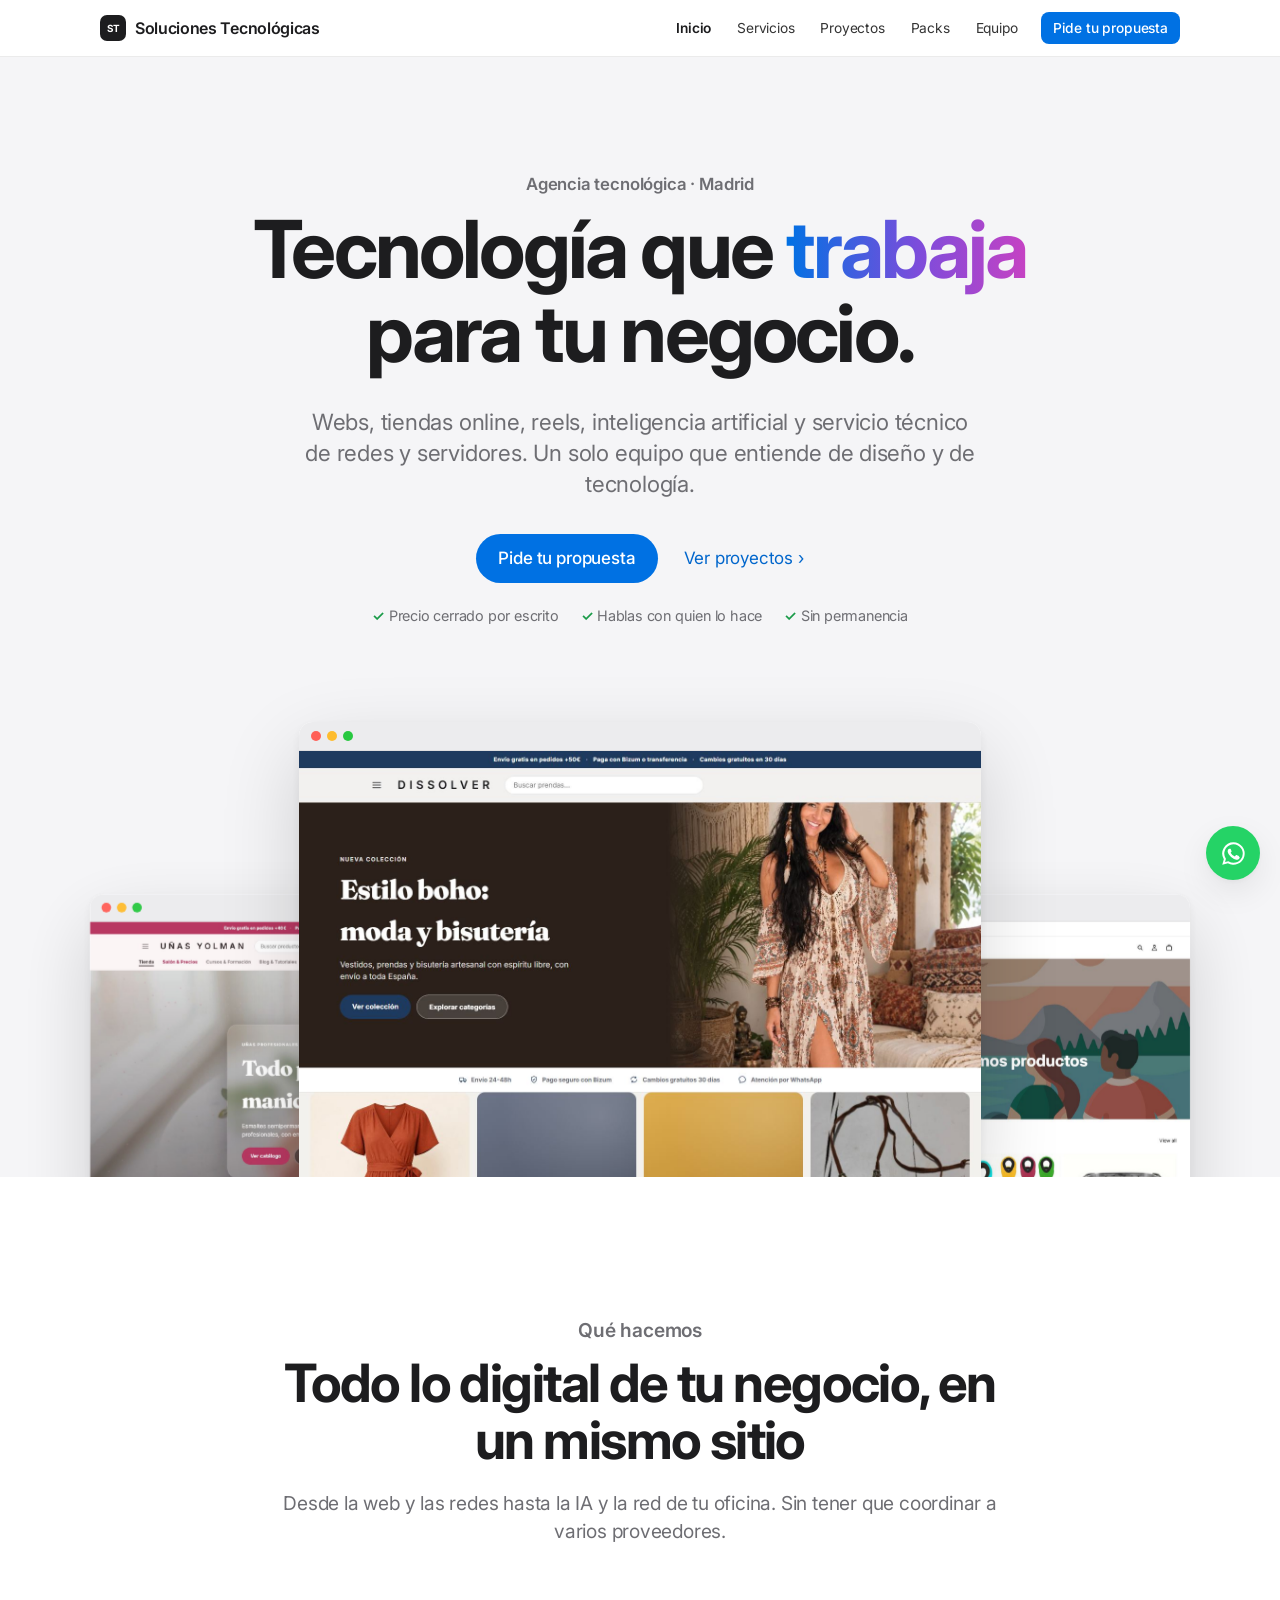
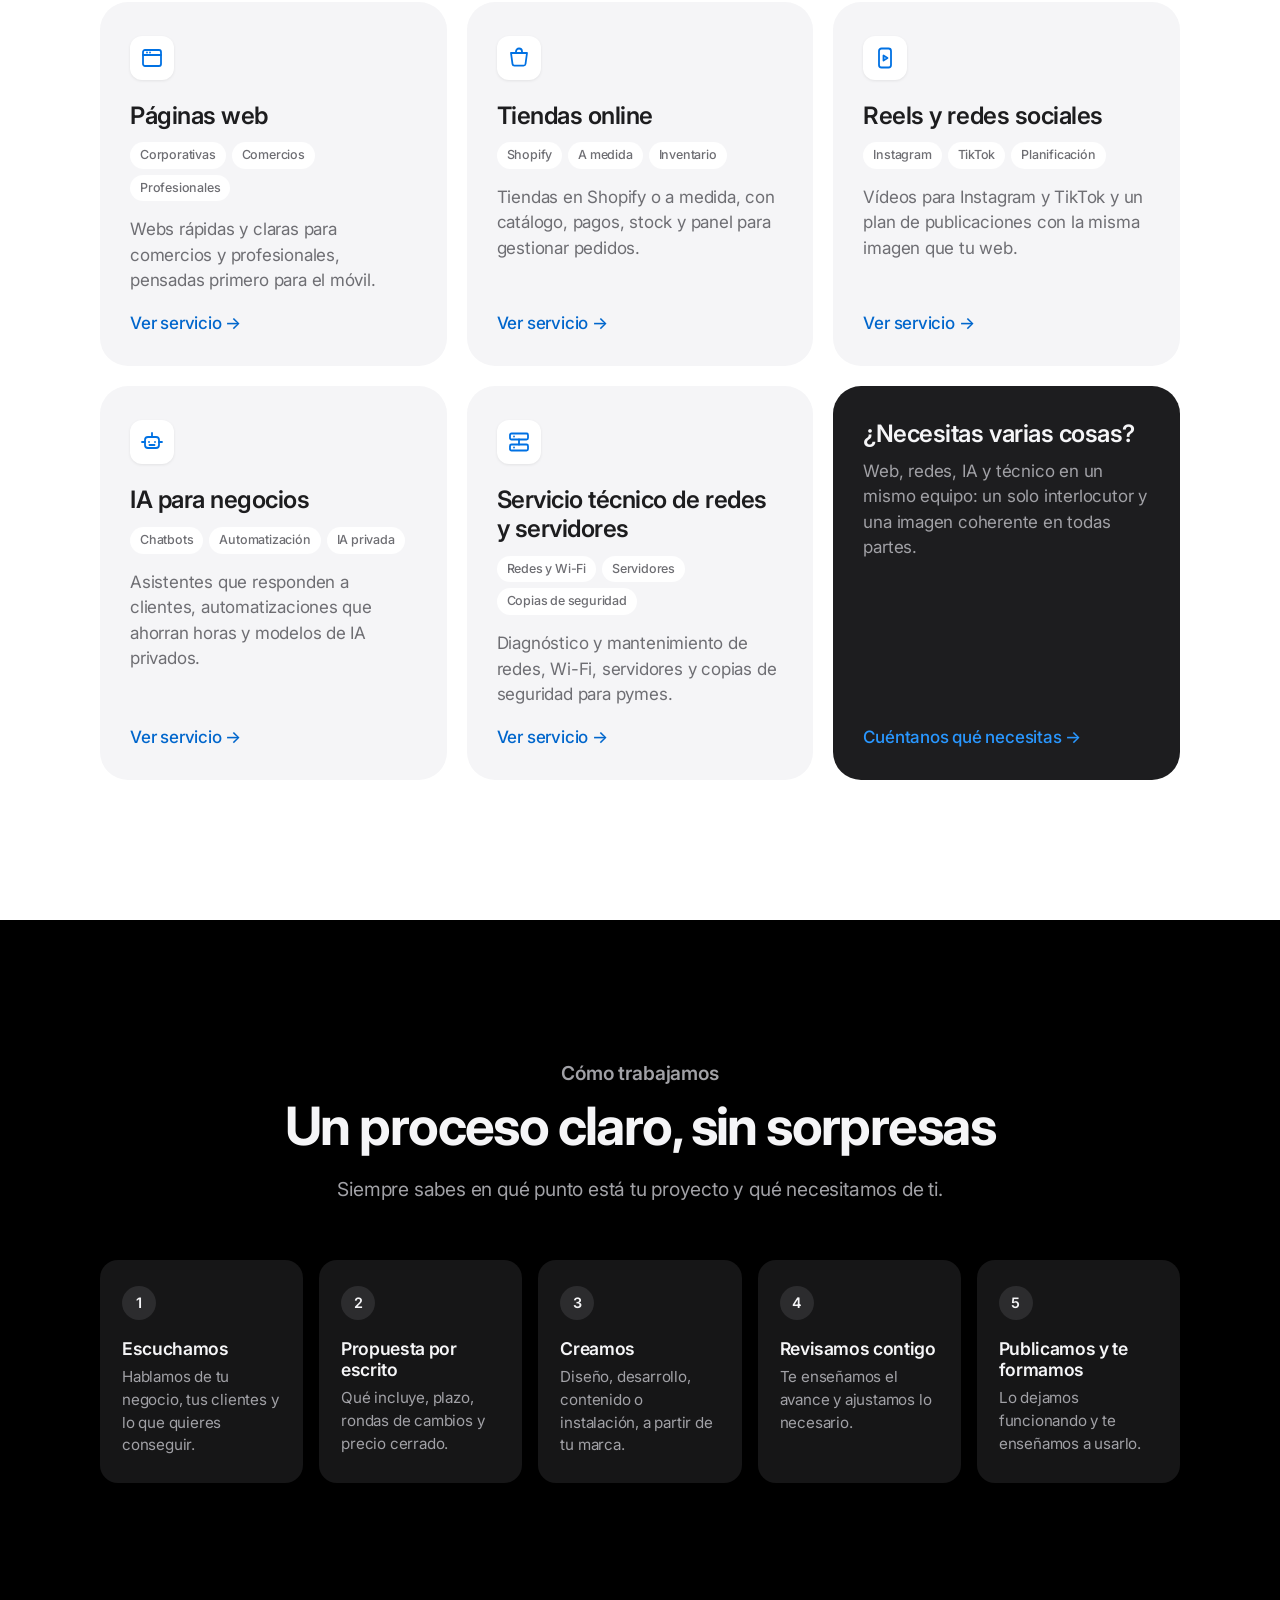
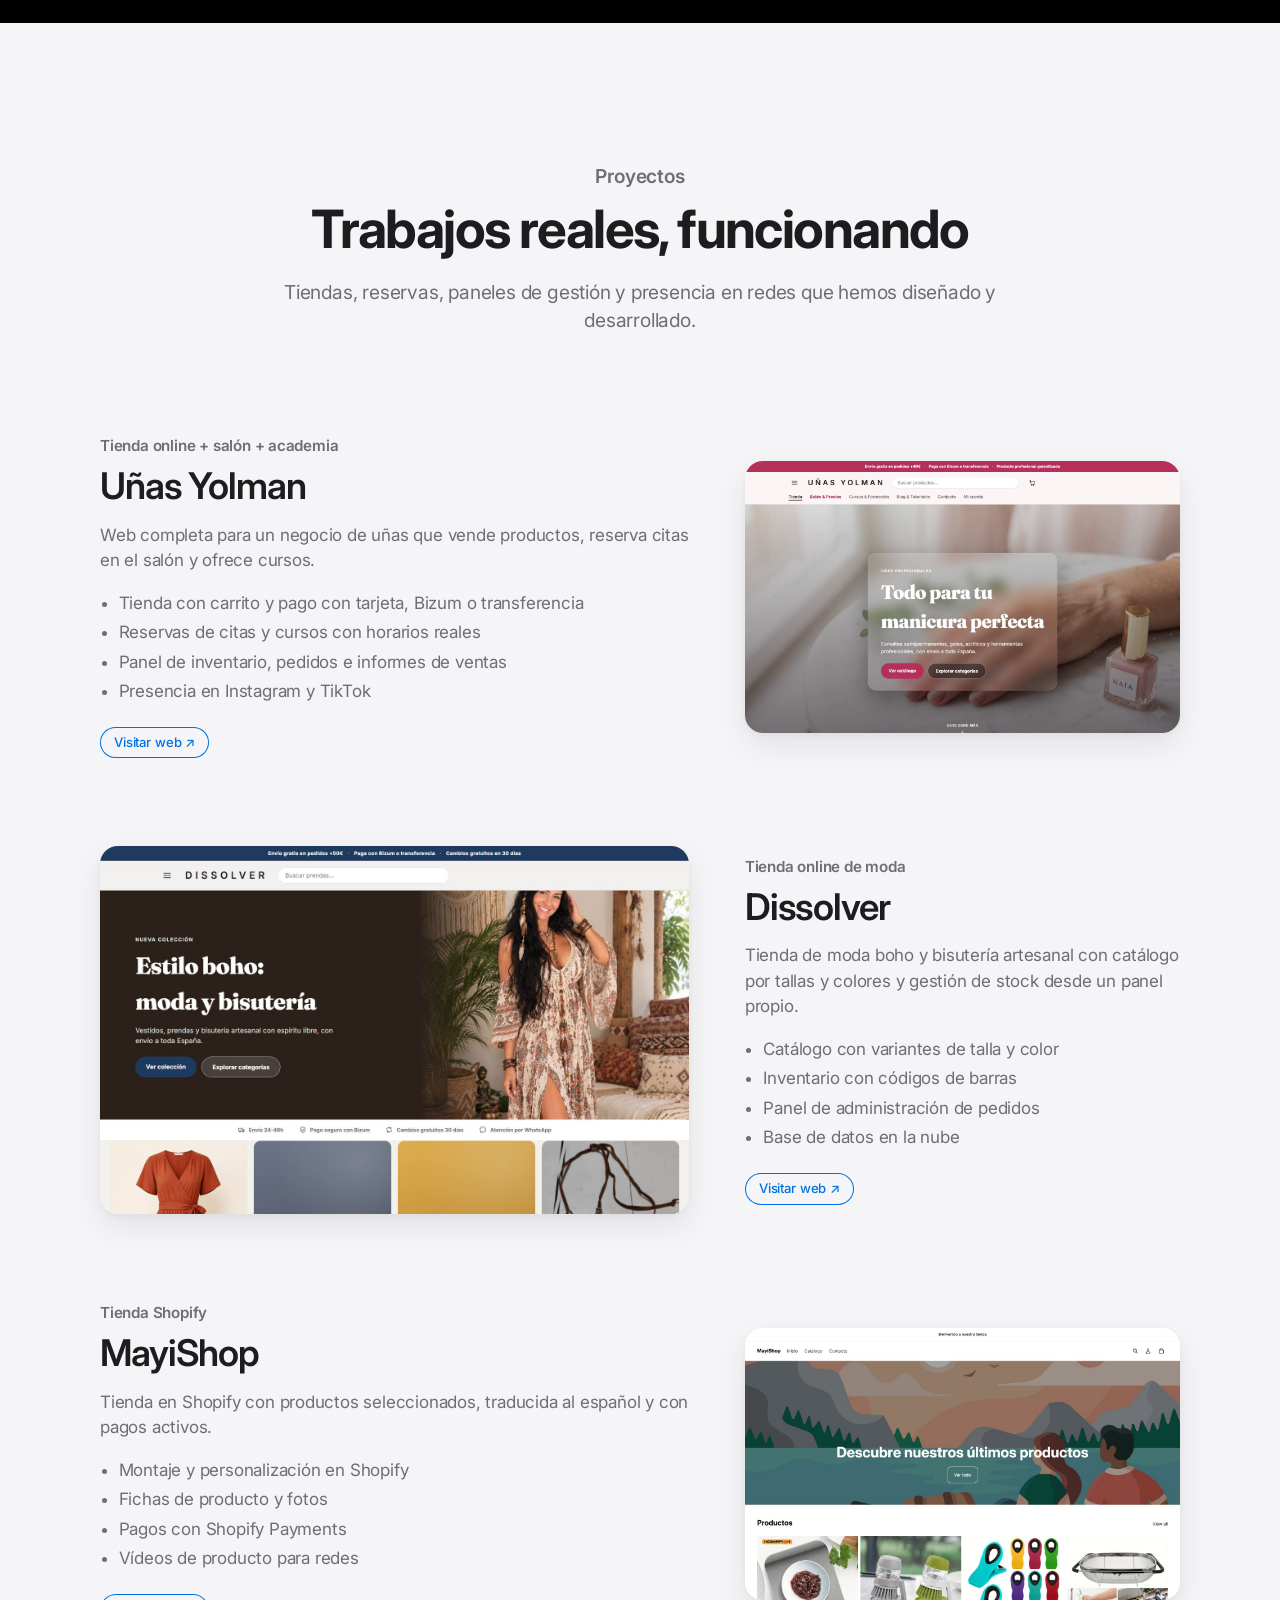
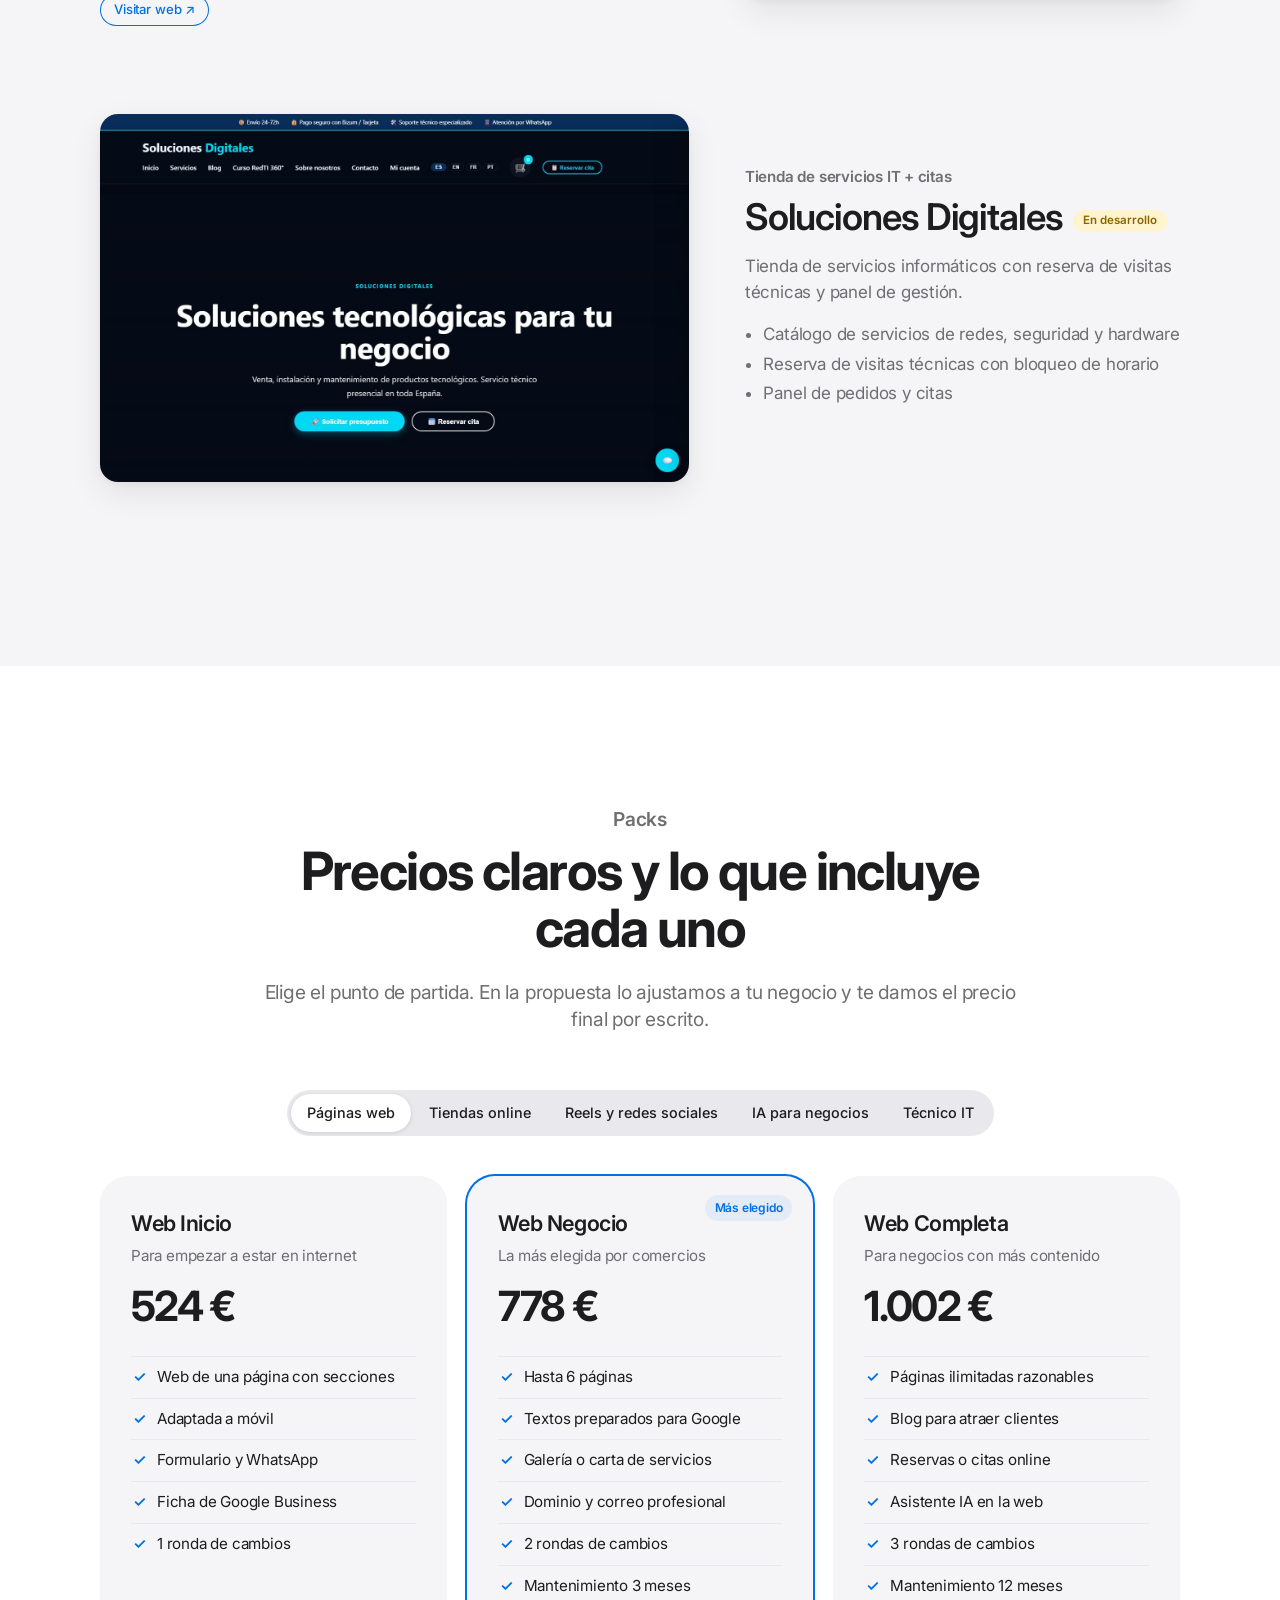
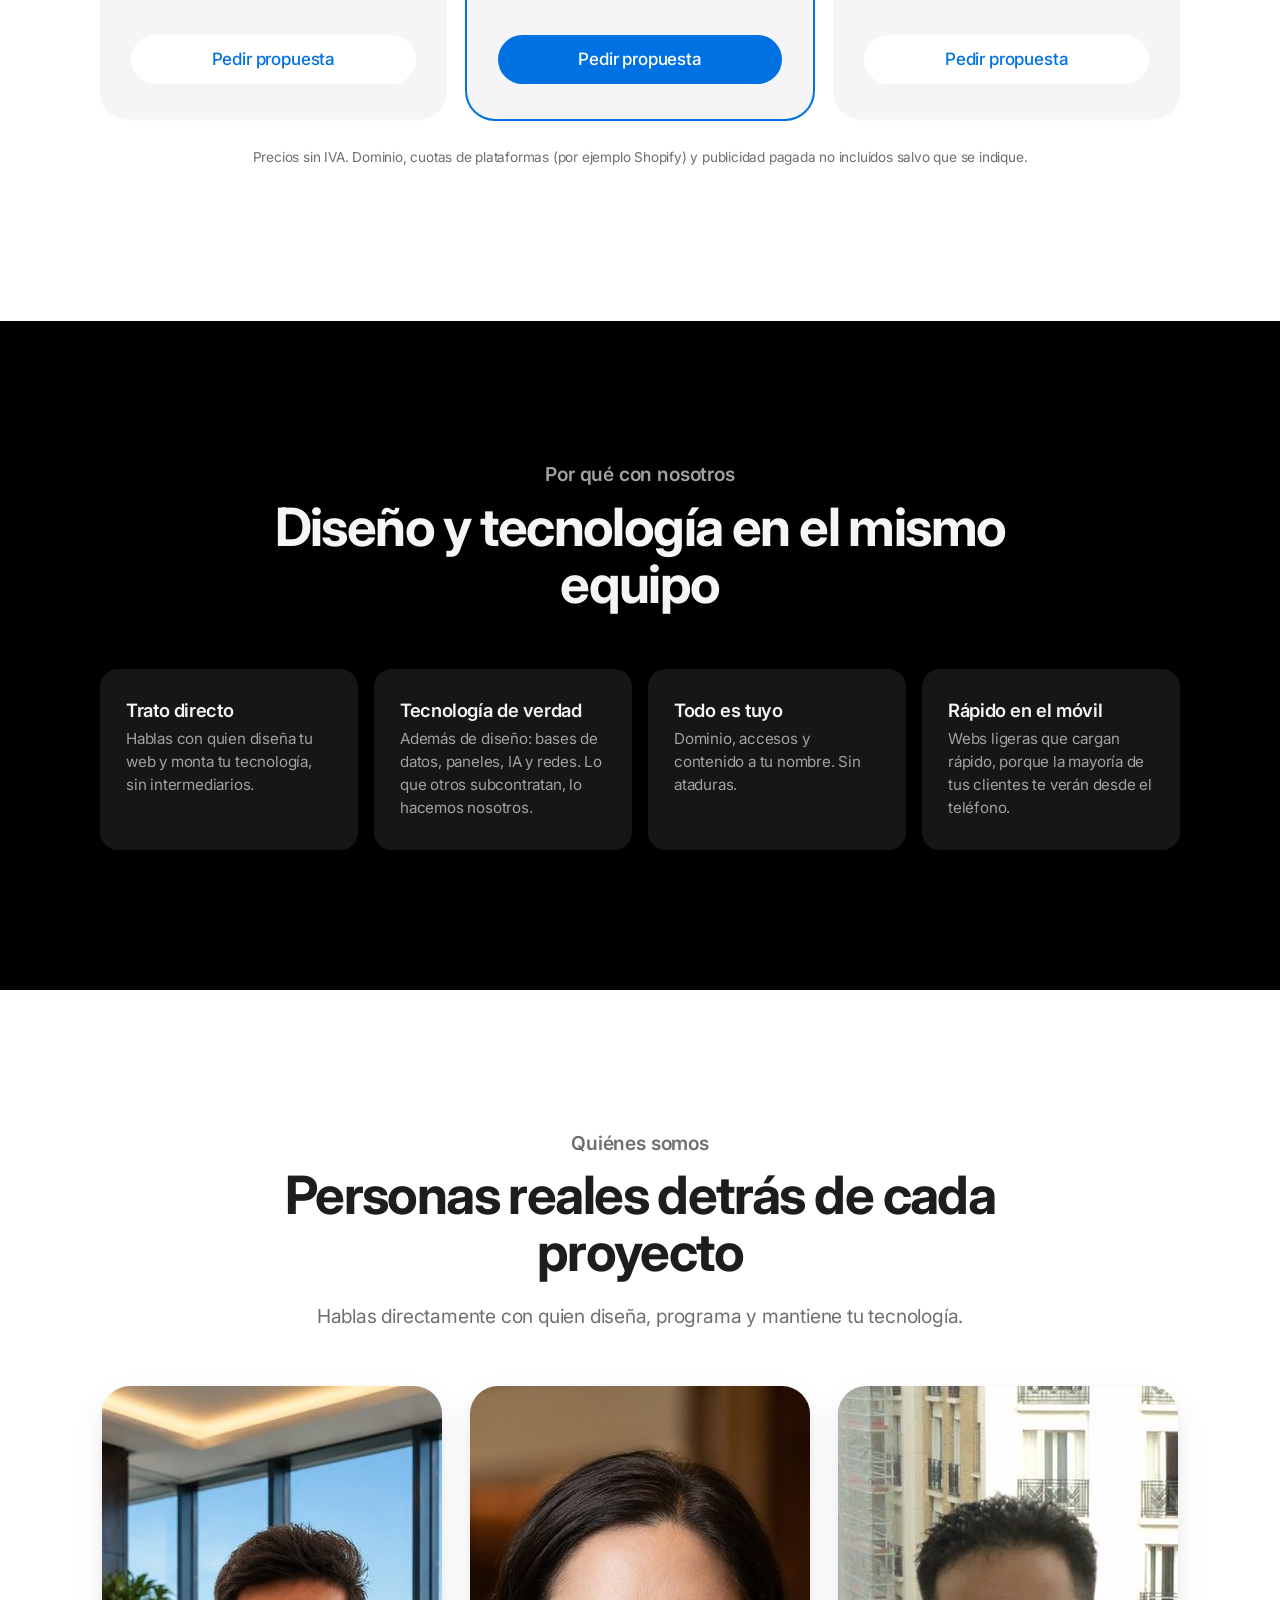
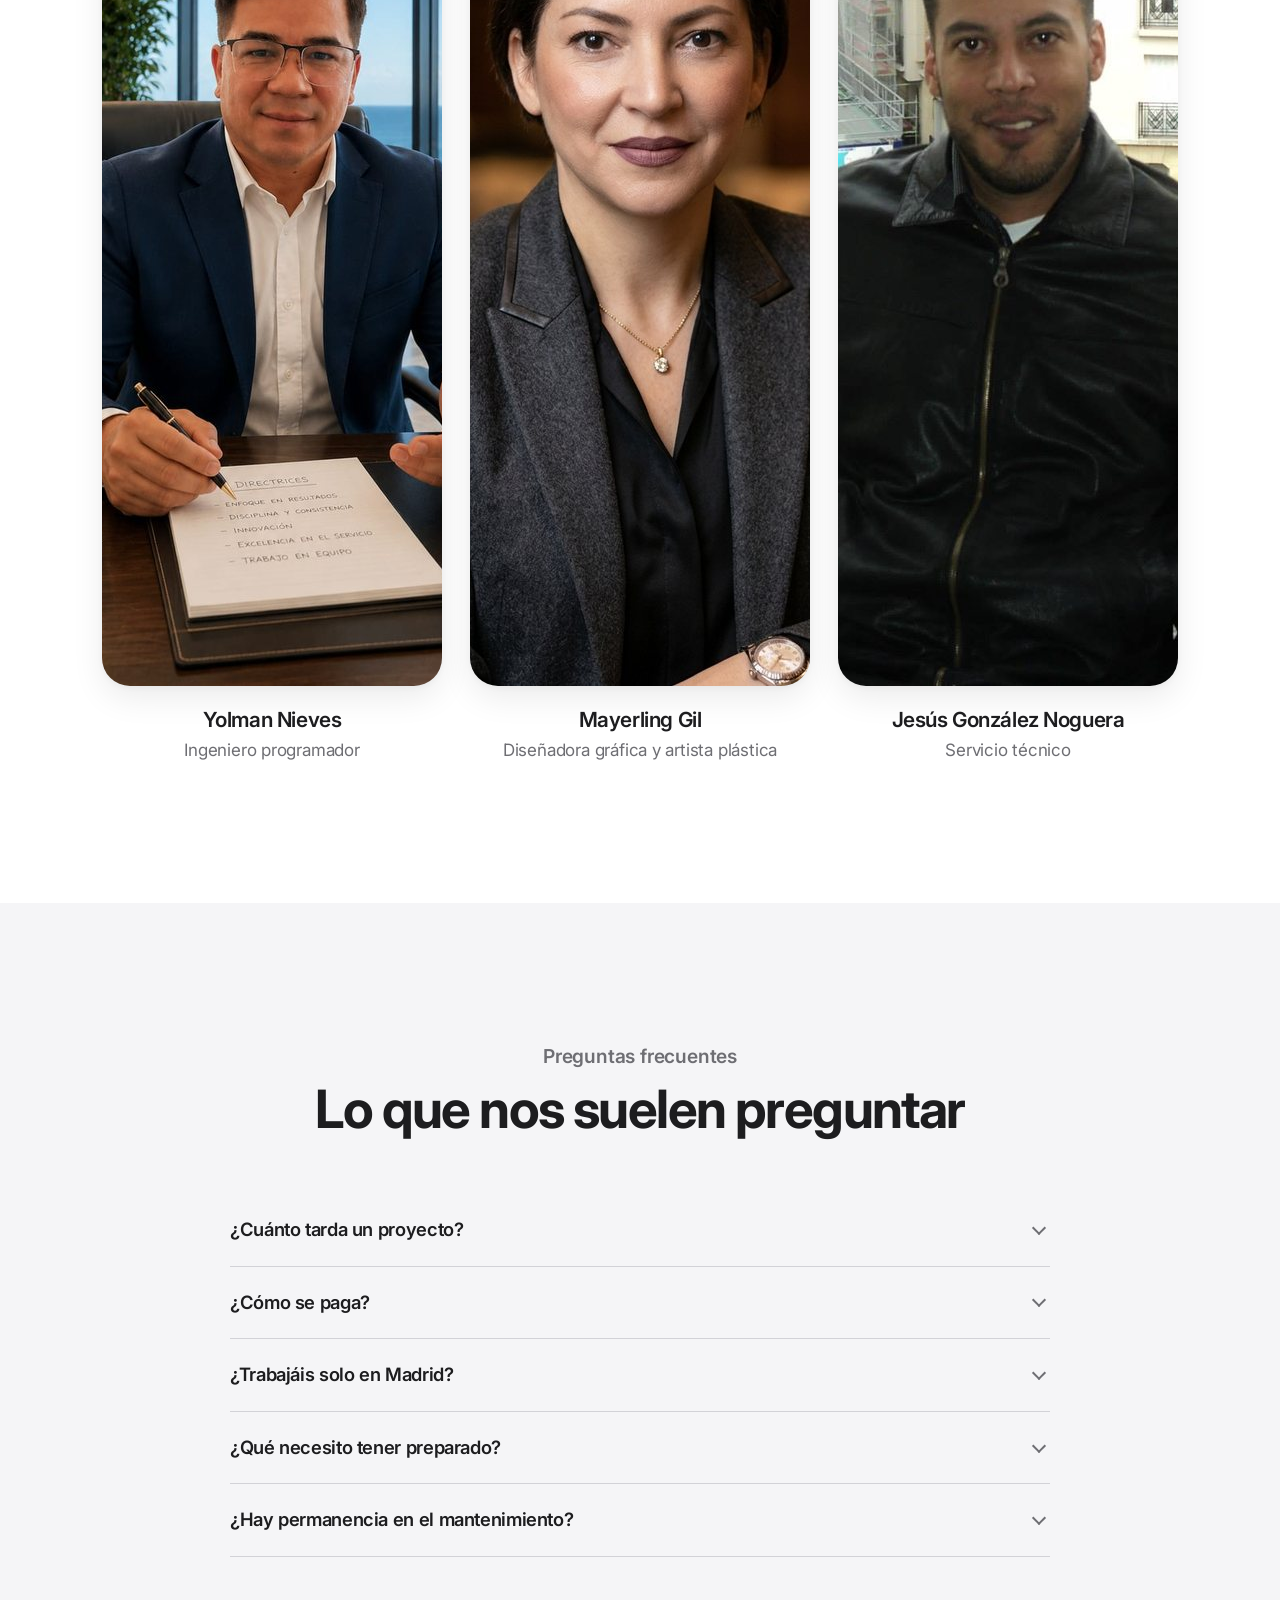
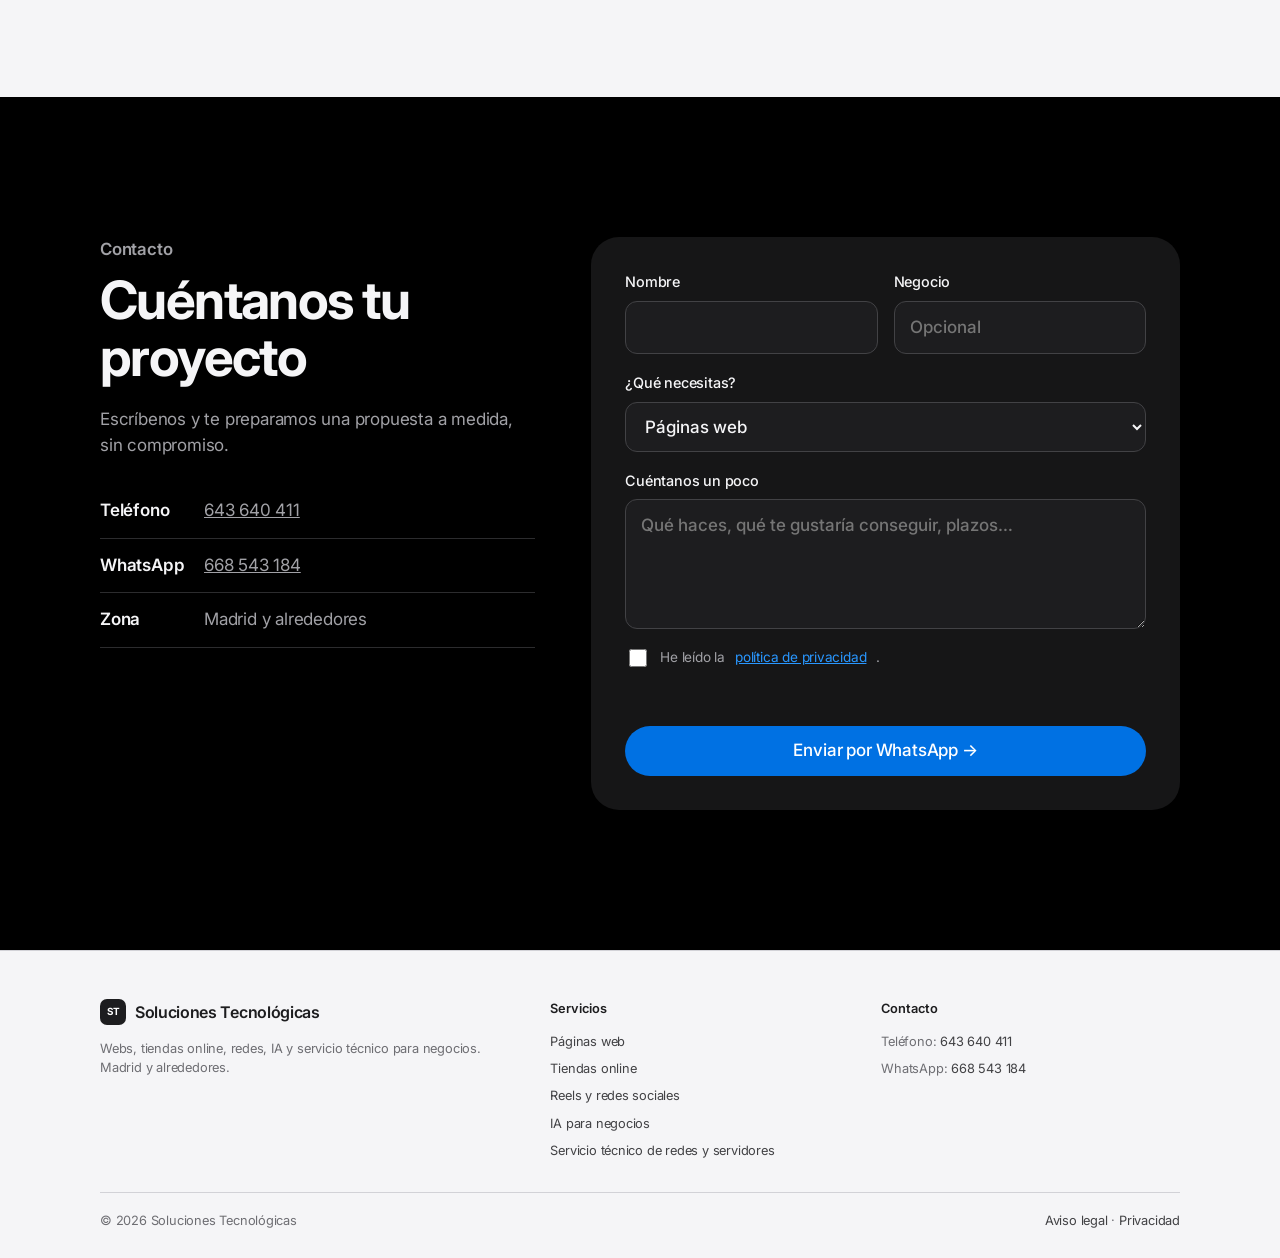
==== commit 66eb4293: "feat: nueva foto y nombre de Yolman Nieves en el equipo Co-Authored-By: Claude Opus 5.5 <noreply@ant" ====
--- a/index.html
+++ b/index.html
@@ -281,8 +281,8 @@
       <p>Hablas directamente con quien diseña, programa y mantiene tu tecnología.</p>
     </div>
     <div class="team"><figure class="member reveal">
-  <img src="assets/img/equipo-yolman-garcia.jpg" alt="Yolman García, ingeniero programador" loading="lazy" width="720" height="900">
-  <figcaption><strong>Yolman García</strong><span>Ingeniero programador</span></figcaption>
+  <img src="assets/img/equipo-yolman-nieves.jpg" alt="Yolman Nieves, ingeniero programador" loading="lazy" width="720" height="900">
+  <figcaption><strong>Yolman Nieves</strong><span>Ingeniero programador</span></figcaption>
 </figure><figure class="member reveal">
   <img src="assets/img/equipo-mayerling-gil.jpg" alt="Mayerling Gil, diseñadora gráfica y artista plástica" loading="lazy" width="720" height="900">
   <figcaption><strong>Mayerling Gil</strong><span>Diseñadora gráfica y artista plástica</span></figcaption>
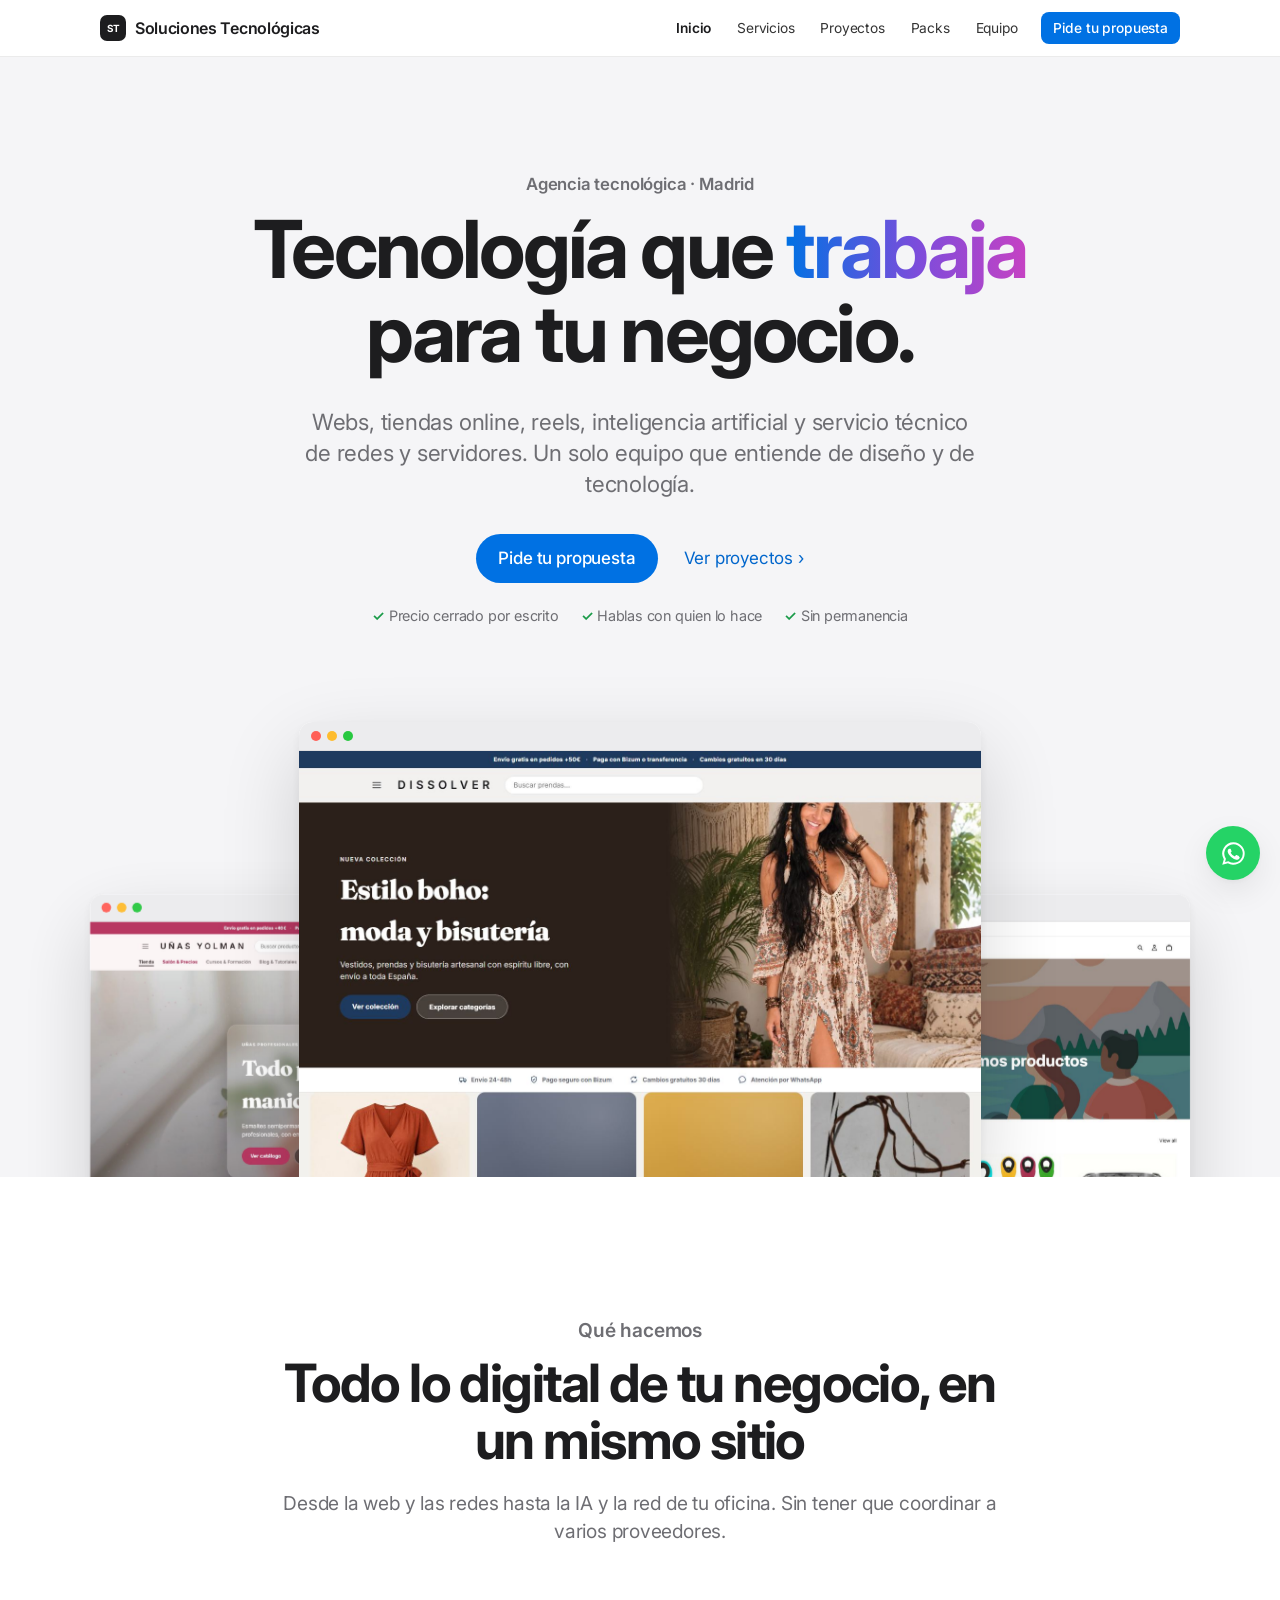
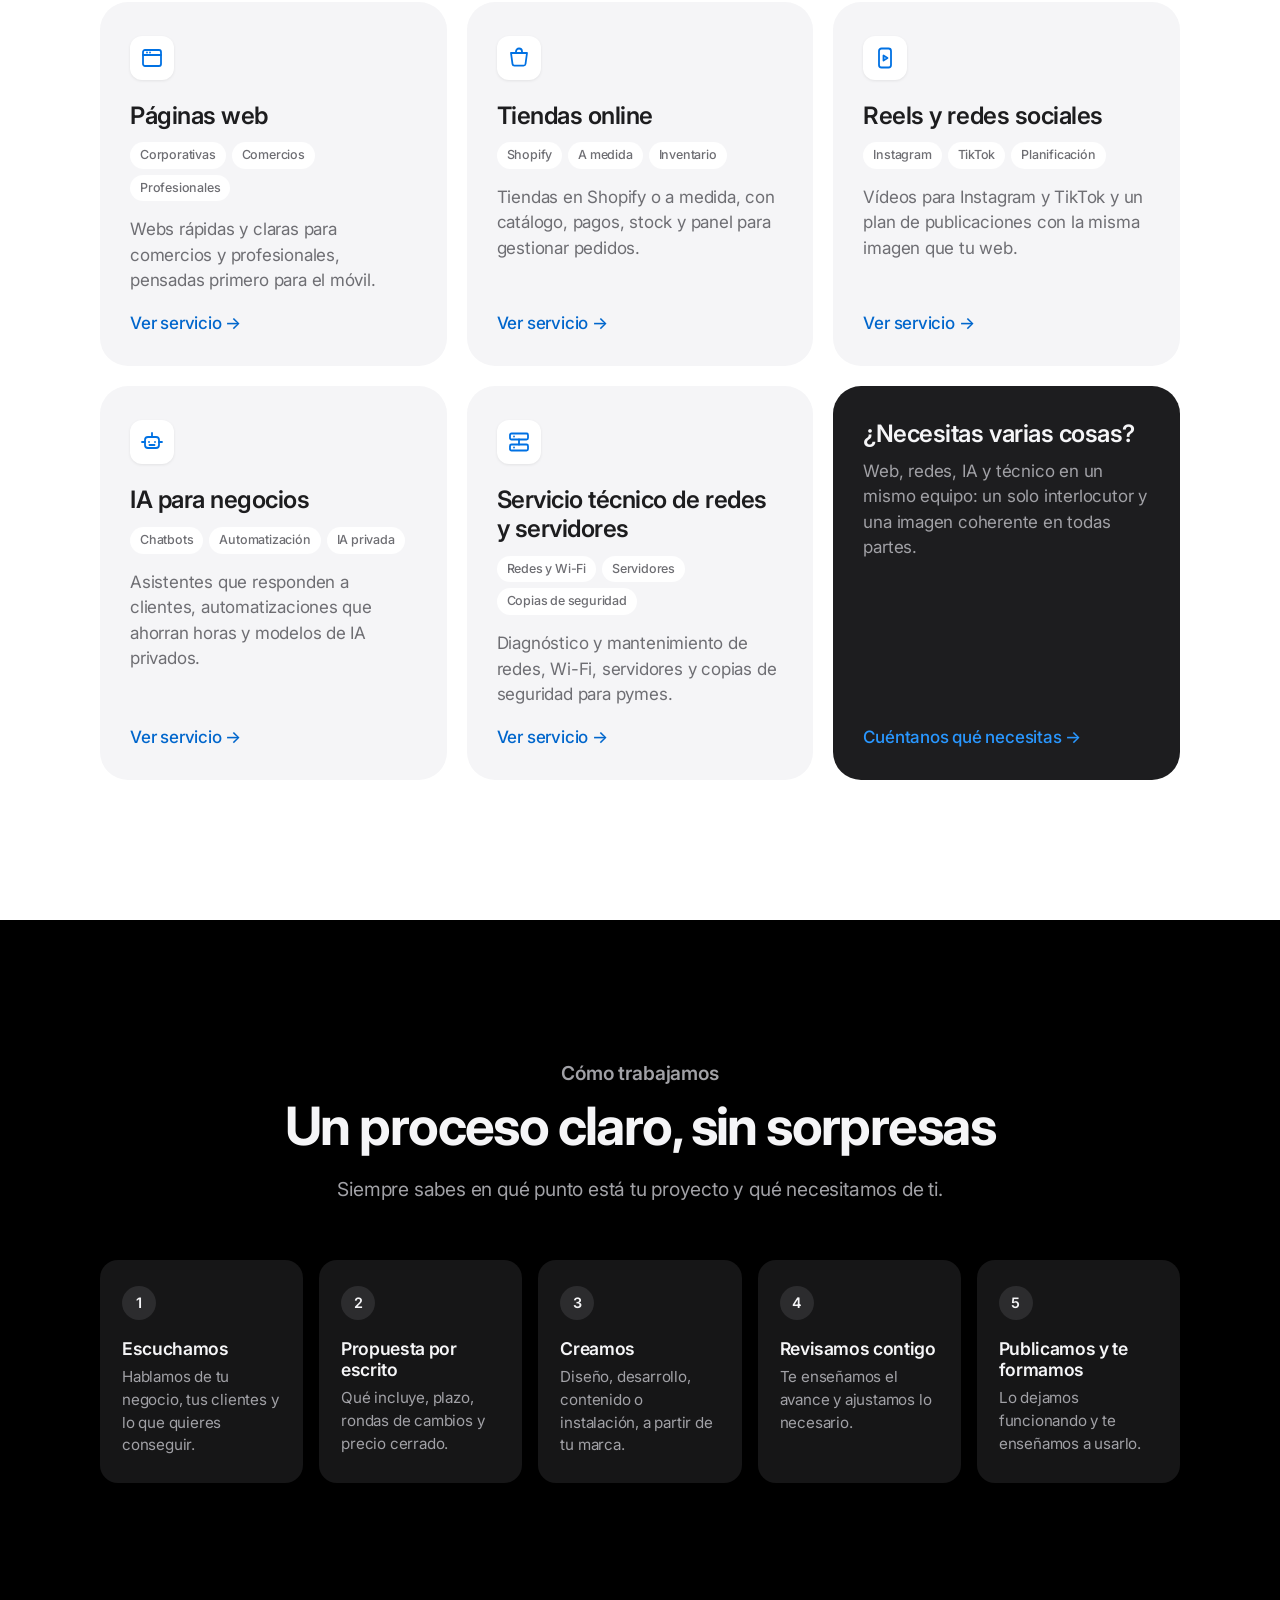
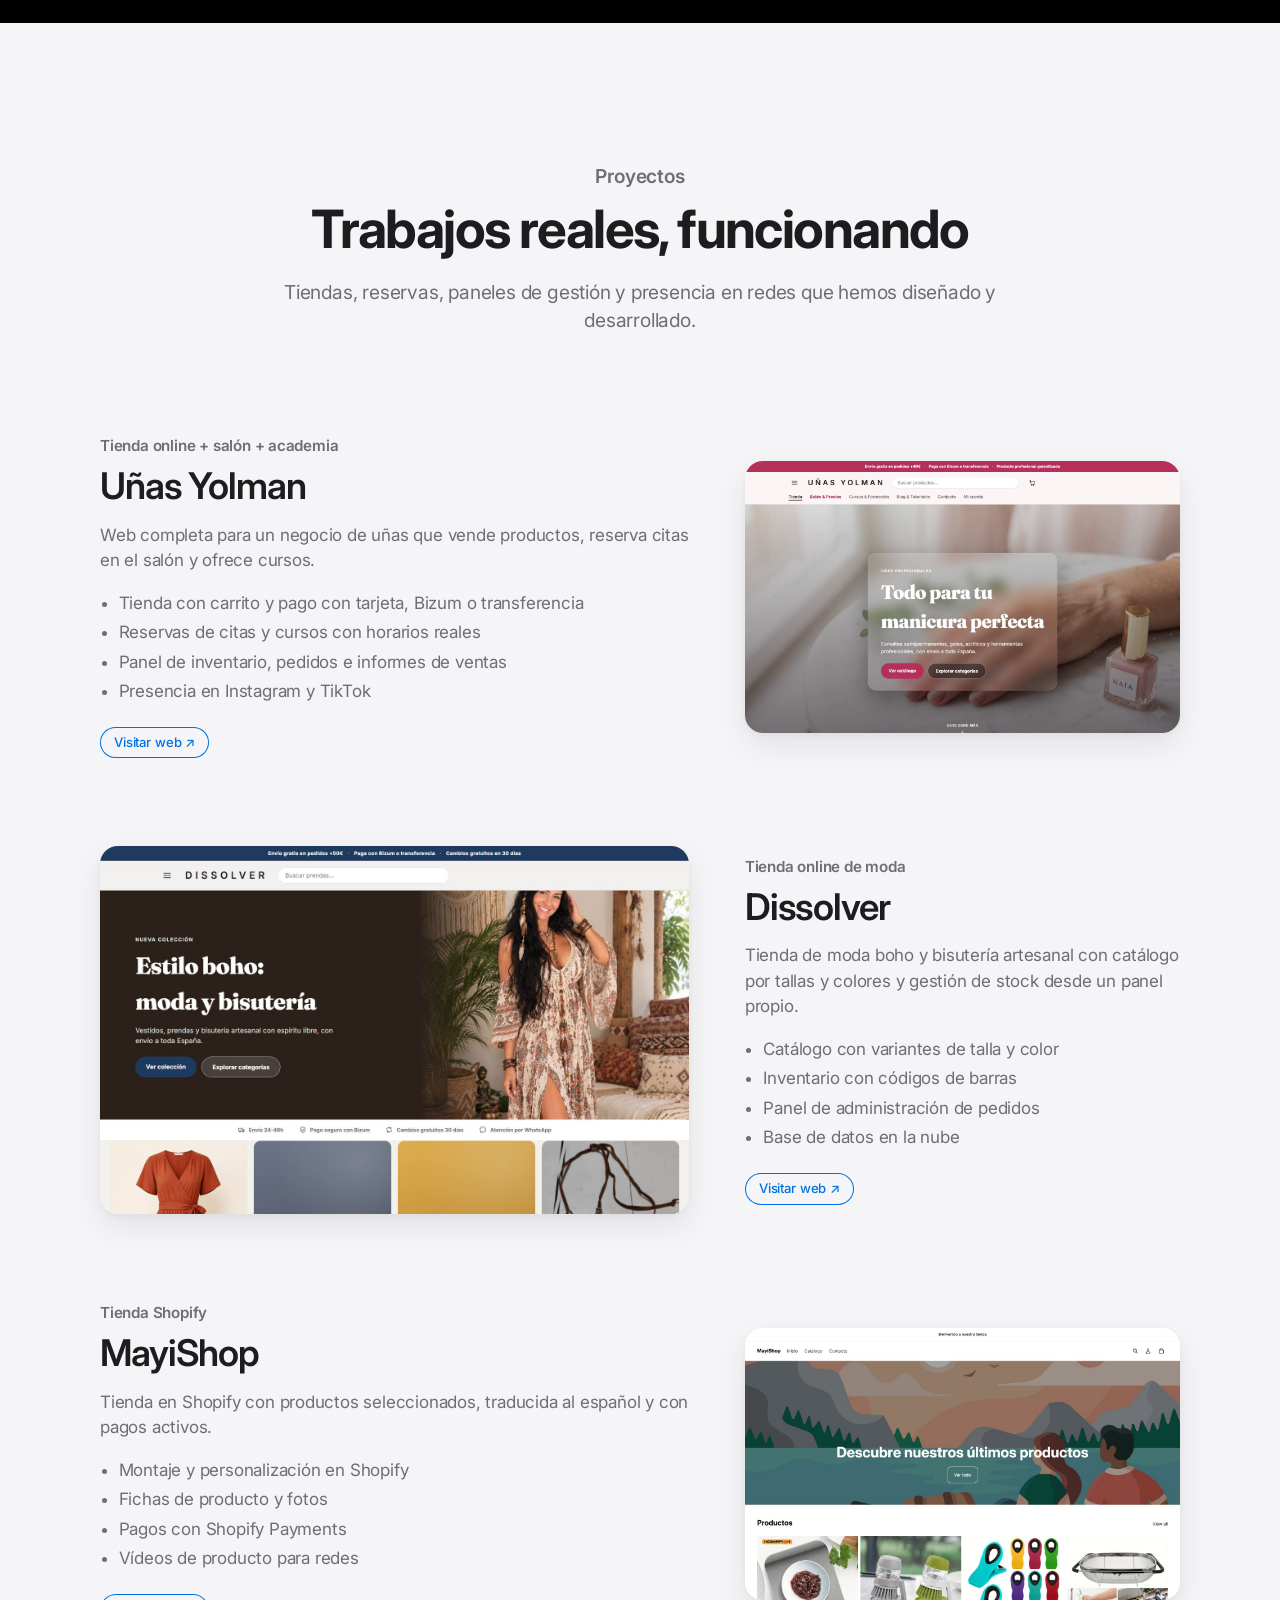
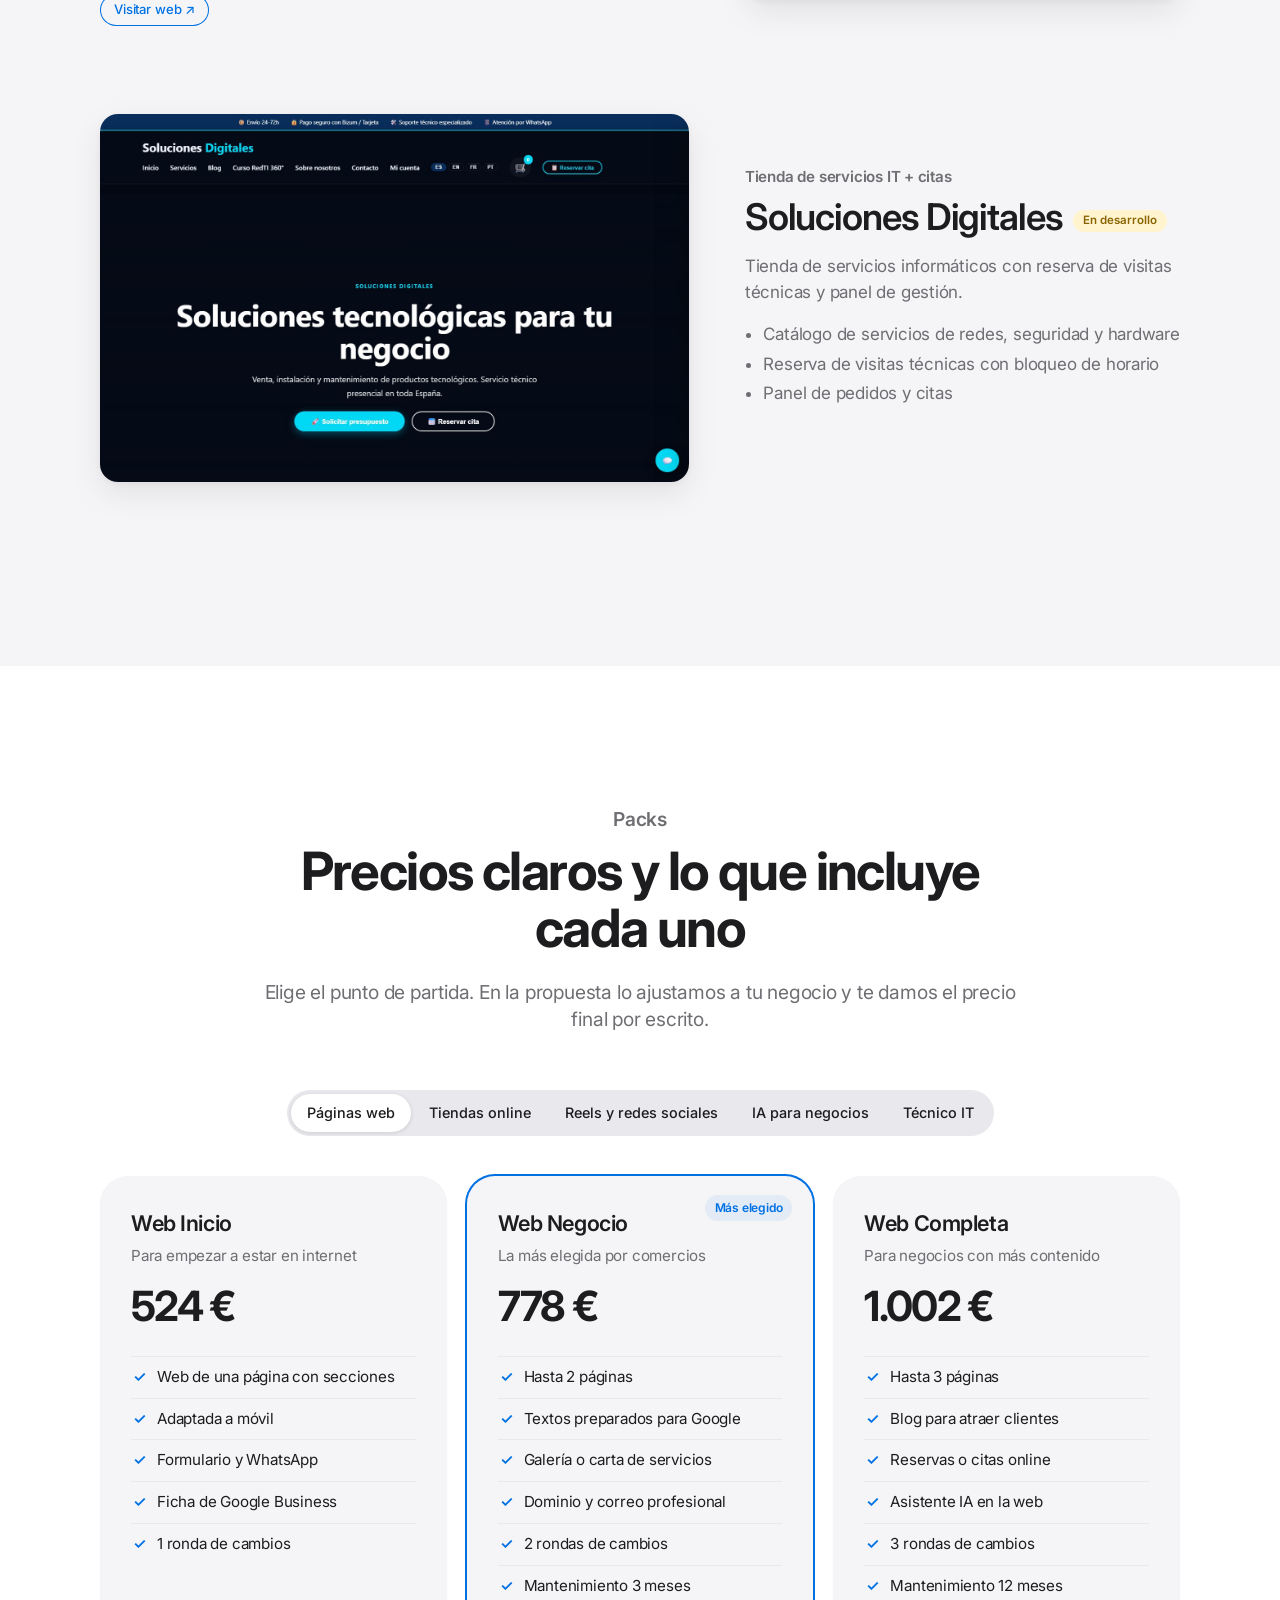
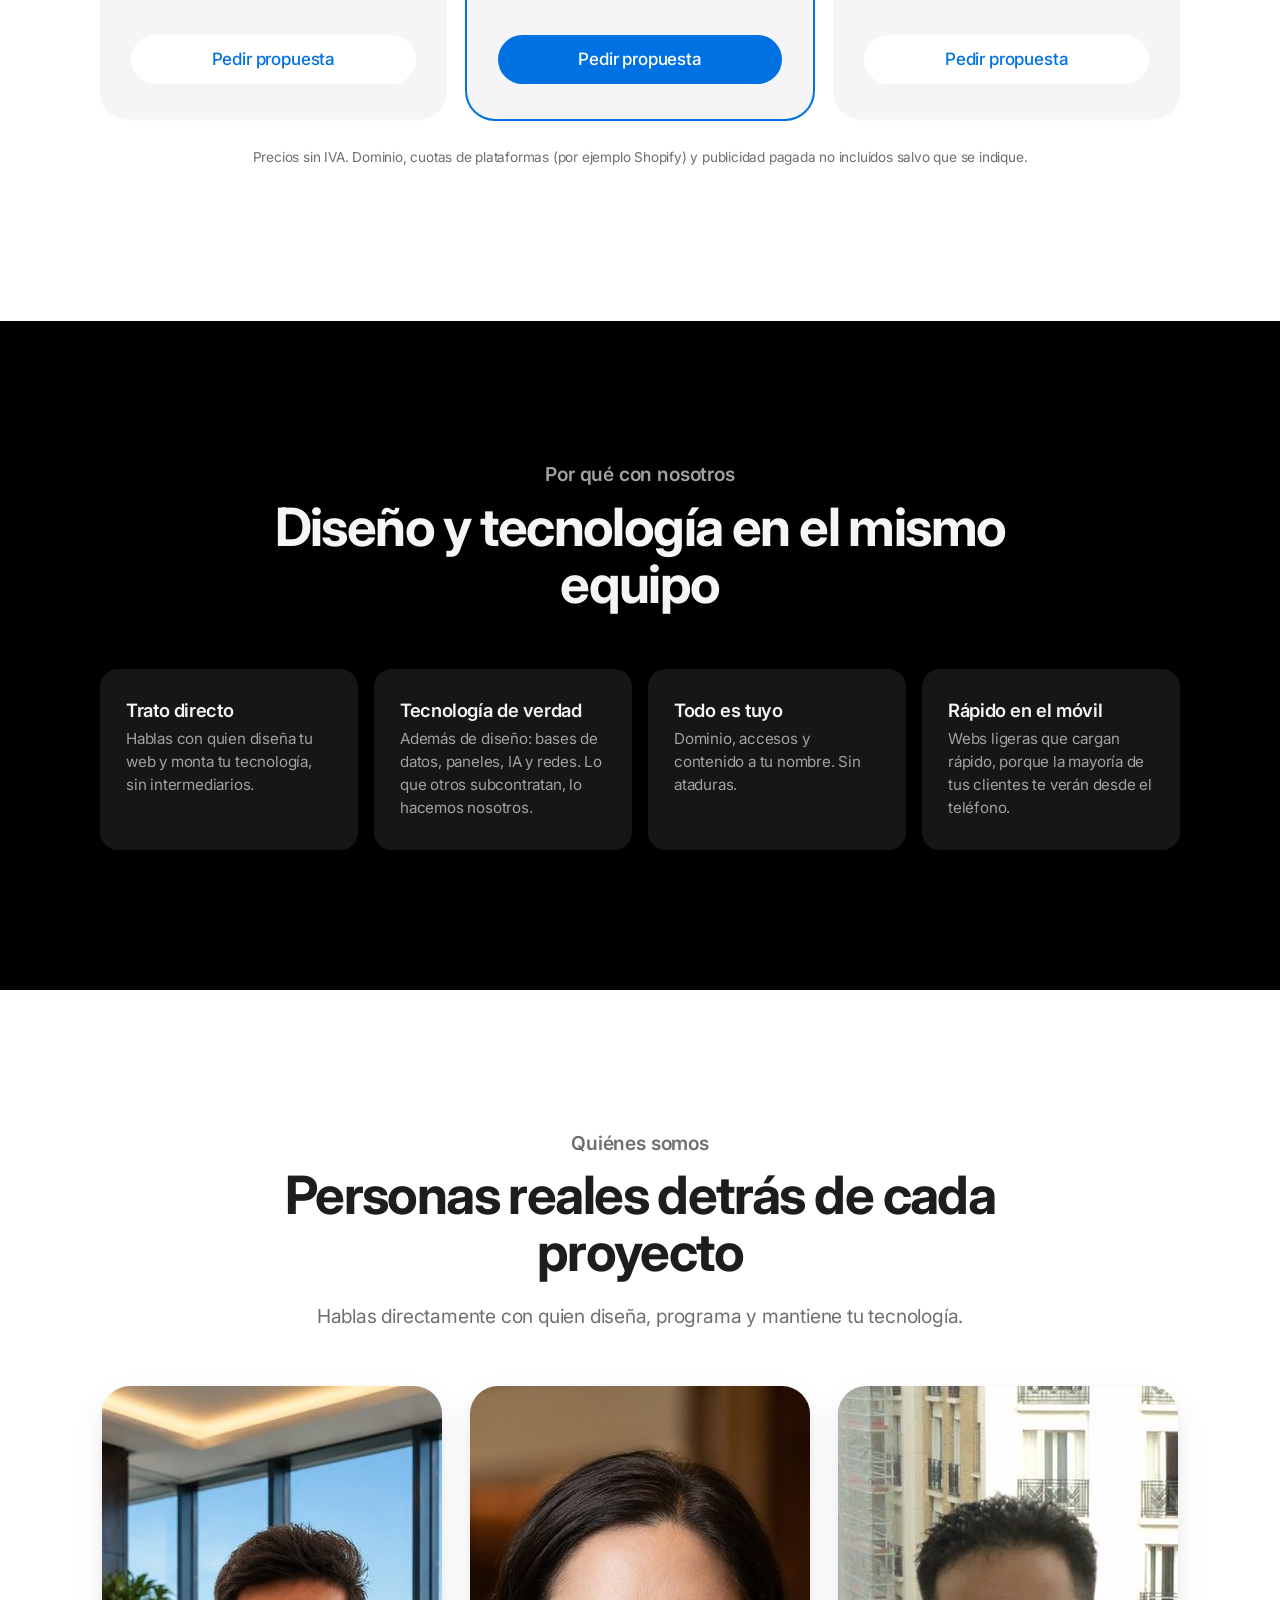
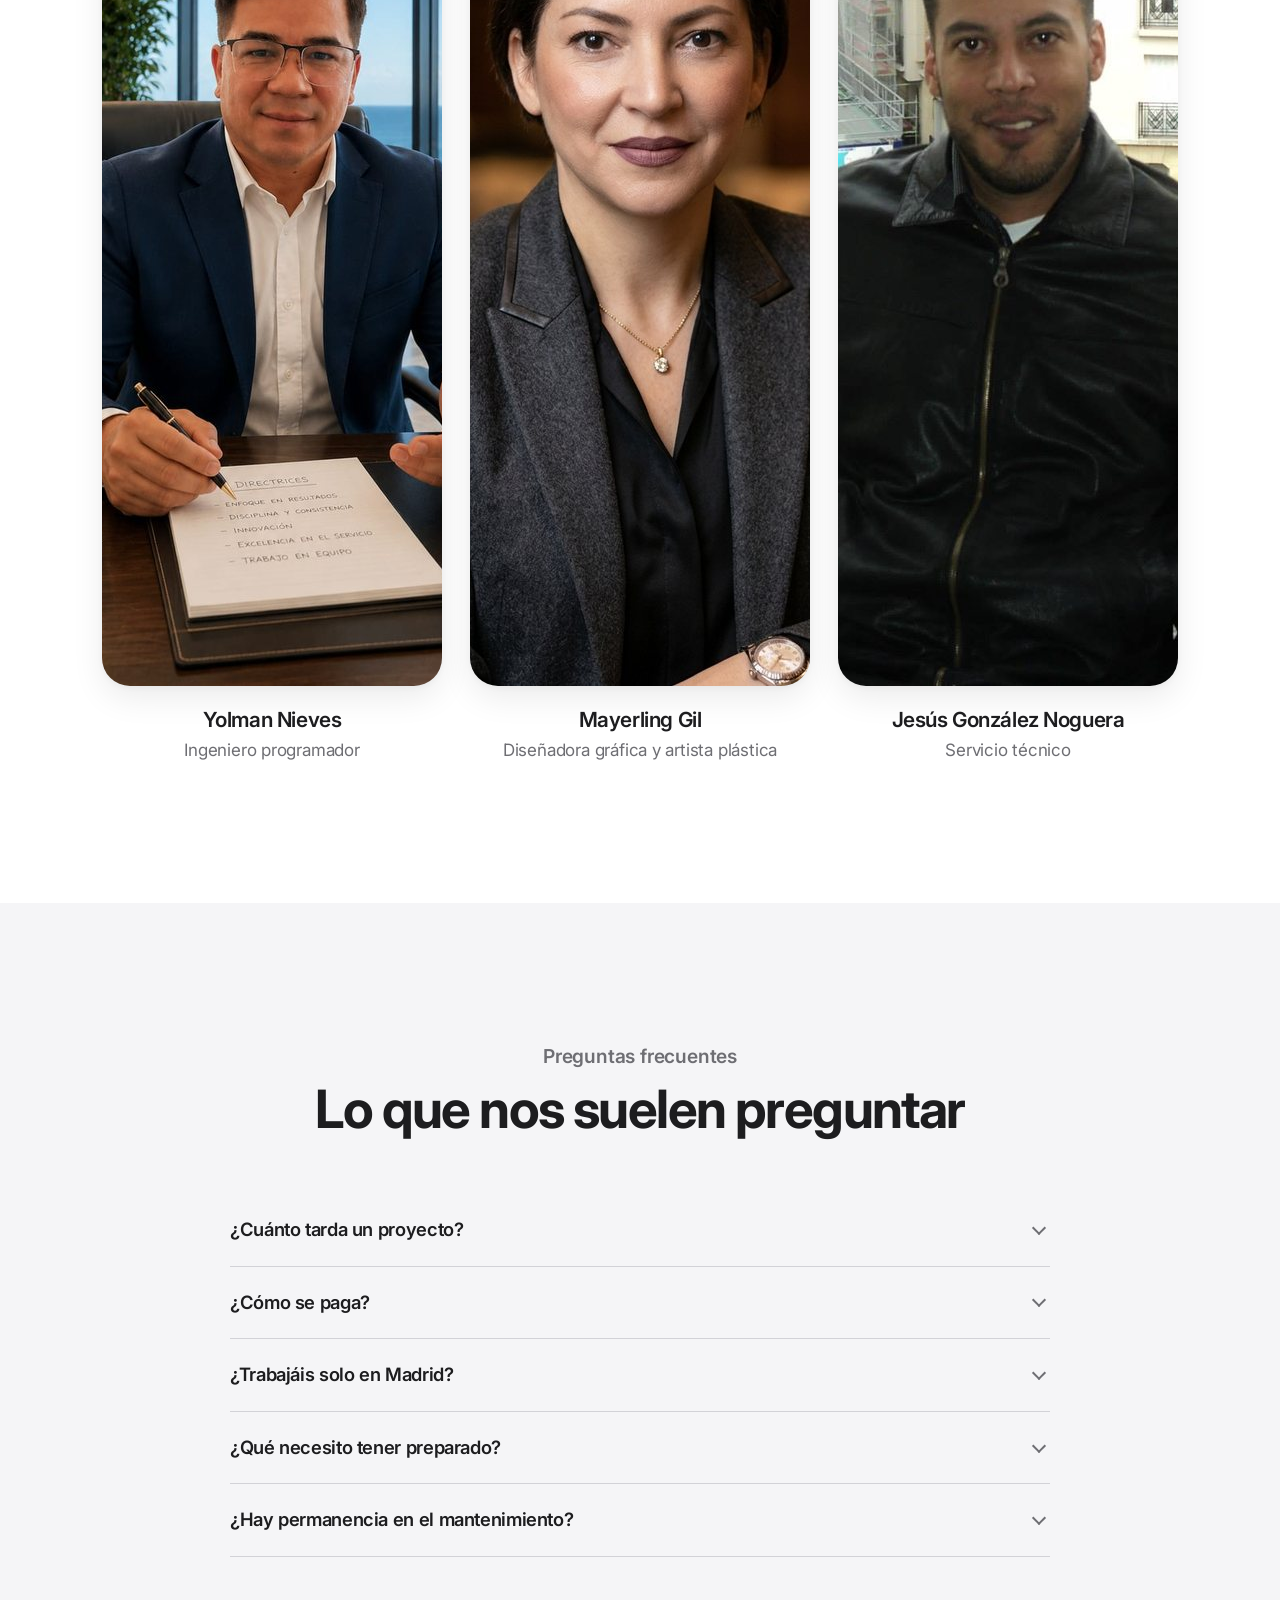
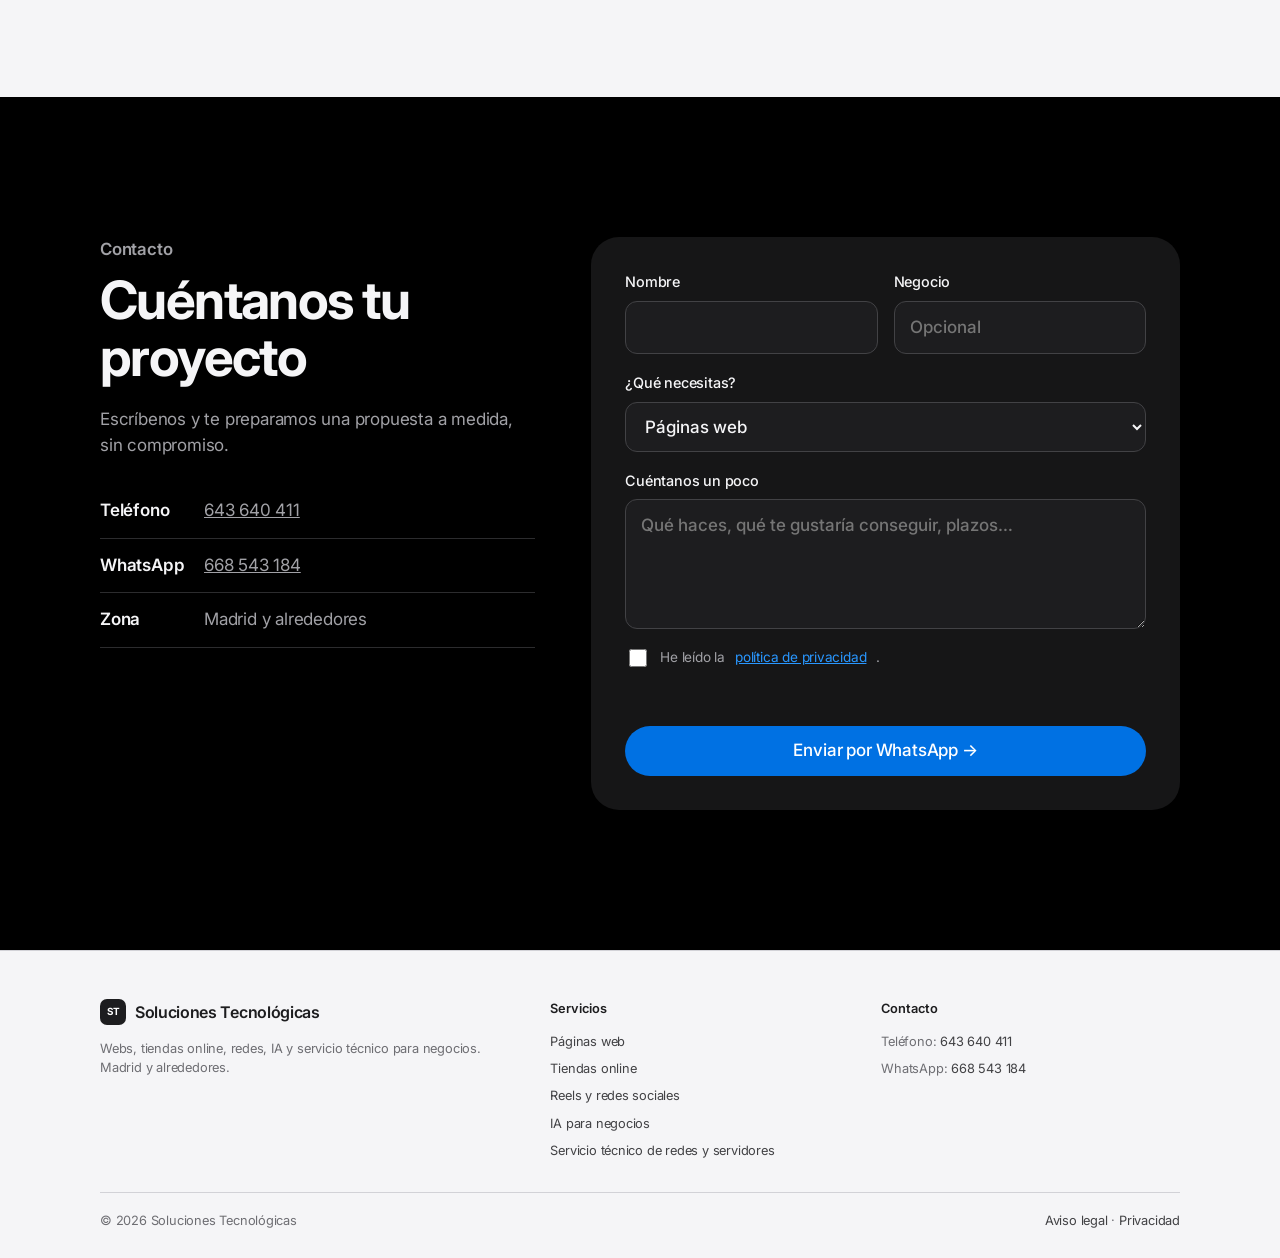
==== commit 95d06282: "feat: Web Negocio hasta 2 páginas y Web Completa hasta 3 Co-Authored-By: Claude Opus 5.5 <noreply@an" ====
--- a/index.html
+++ b/index.html
@@ -173,13 +173,13 @@
   <h3>Web Negocio</h3>
   <p class="for">La más elegida por comercios</p>
   <p class="price">778 €</p>
-  <ul><li>Hasta 6 páginas</li><li>Textos preparados para Google</li><li>Galería o carta de servicios</li><li>Dominio y correo profesional</li><li>2 rondas de cambios</li><li>Mantenimiento 3 meses</li></ul>
+  <ul><li>Hasta 2 páginas</li><li>Textos preparados para Google</li><li>Galería o carta de servicios</li><li>Dominio y correo profesional</li><li>2 rondas de cambios</li><li>Mantenimiento 3 meses</li></ul>
   <a class="btn btn-primary" href="index.html?servicio=paginas-web#contacto">Pedir propuesta</a>
 </article><article class="pack reveal">
   <h3>Web Completa</h3>
   <p class="for">Para negocios con más contenido</p>
   <p class="price">1.002 €</p>
-  <ul><li>Páginas ilimitadas razonables</li><li>Blog para atraer clientes</li><li>Reservas o citas online</li><li>Asistente IA en la web</li><li>3 rondas de cambios</li><li>Mantenimiento 12 meses</li></ul>
+  <ul><li>Hasta 3 páginas</li><li>Blog para atraer clientes</li><li>Reservas o citas online</li><li>Asistente IA en la web</li><li>3 rondas de cambios</li><li>Mantenimiento 12 meses</li></ul>
   <a class="btn btn-ghost" href="index.html?servicio=paginas-web#contacto">Pedir propuesta</a>
 </article></div></div><div class="tab-panel" role="tabpanel" id="panel-tiendas-online" aria-labelledby="tab-tiendas-online" hidden><div class="grid grid-3"><article class="pack reveal">
   <h3>Tienda Shopify</h3>
